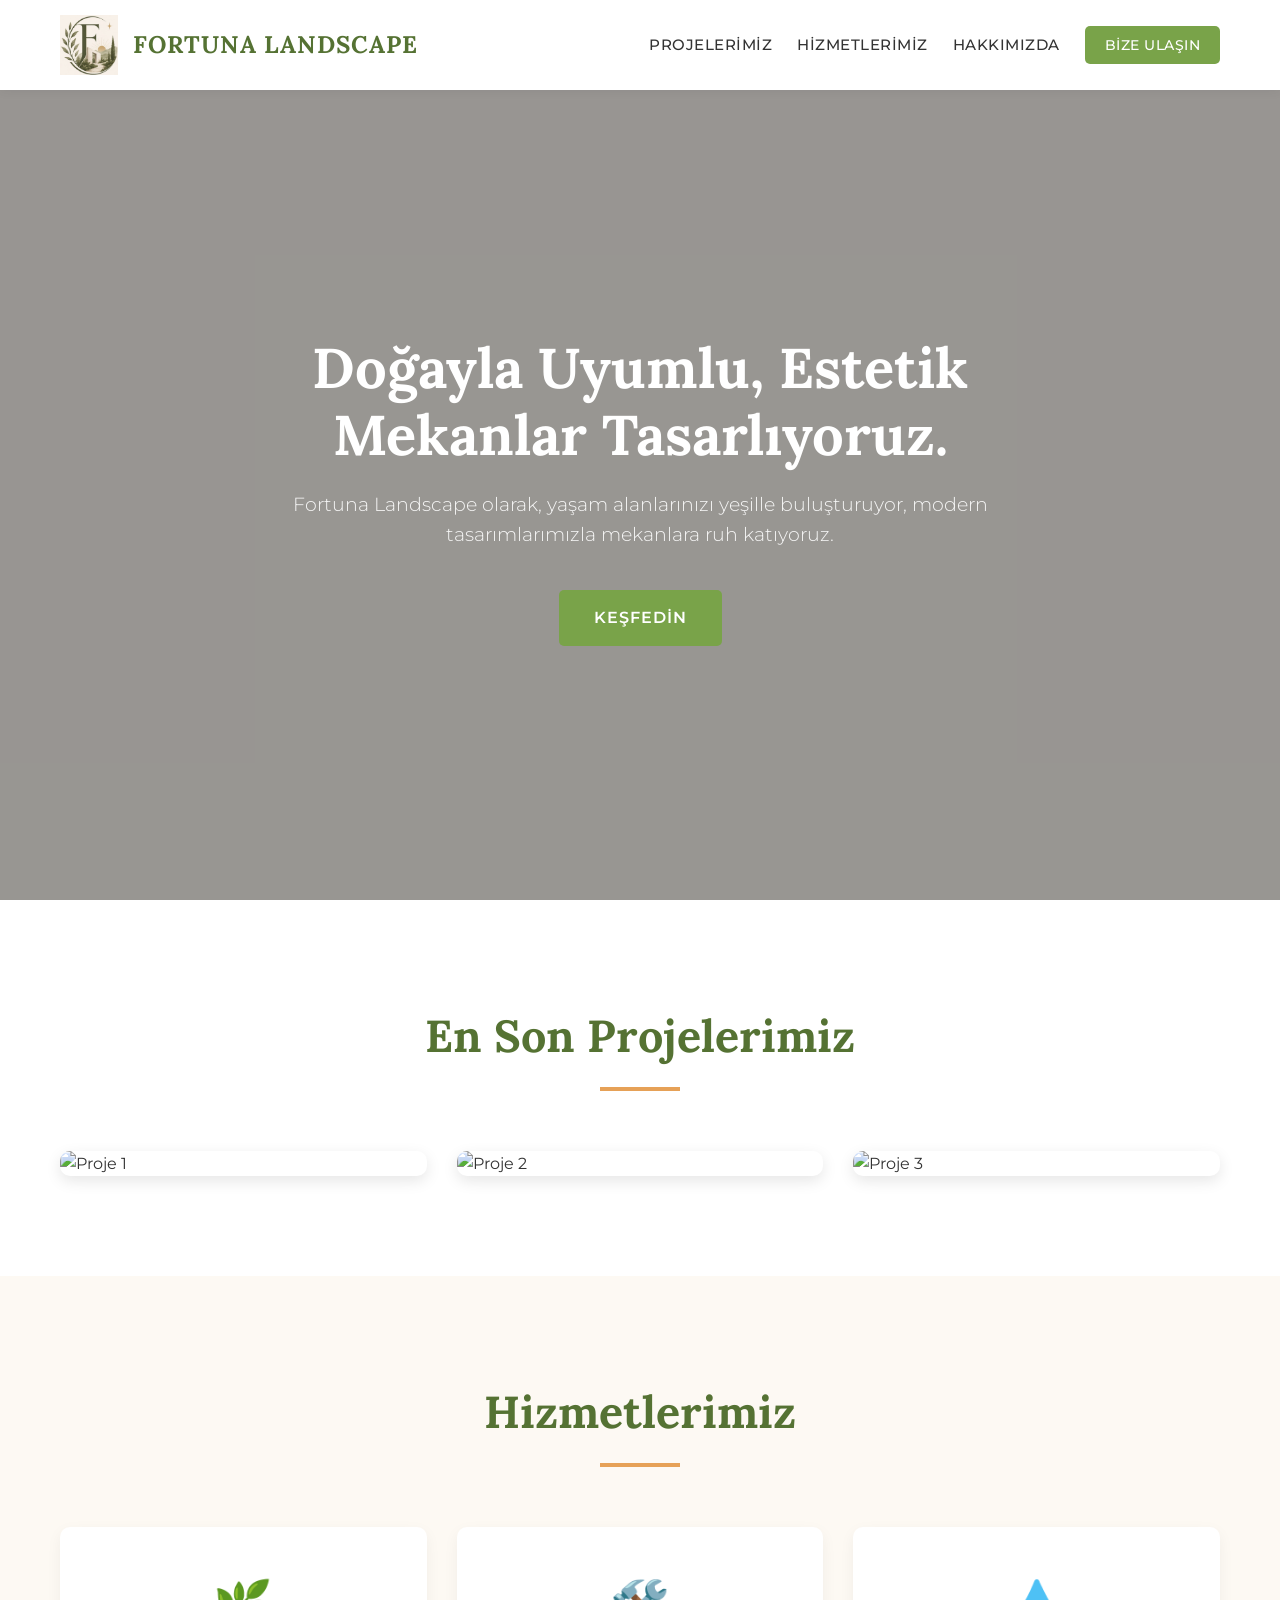
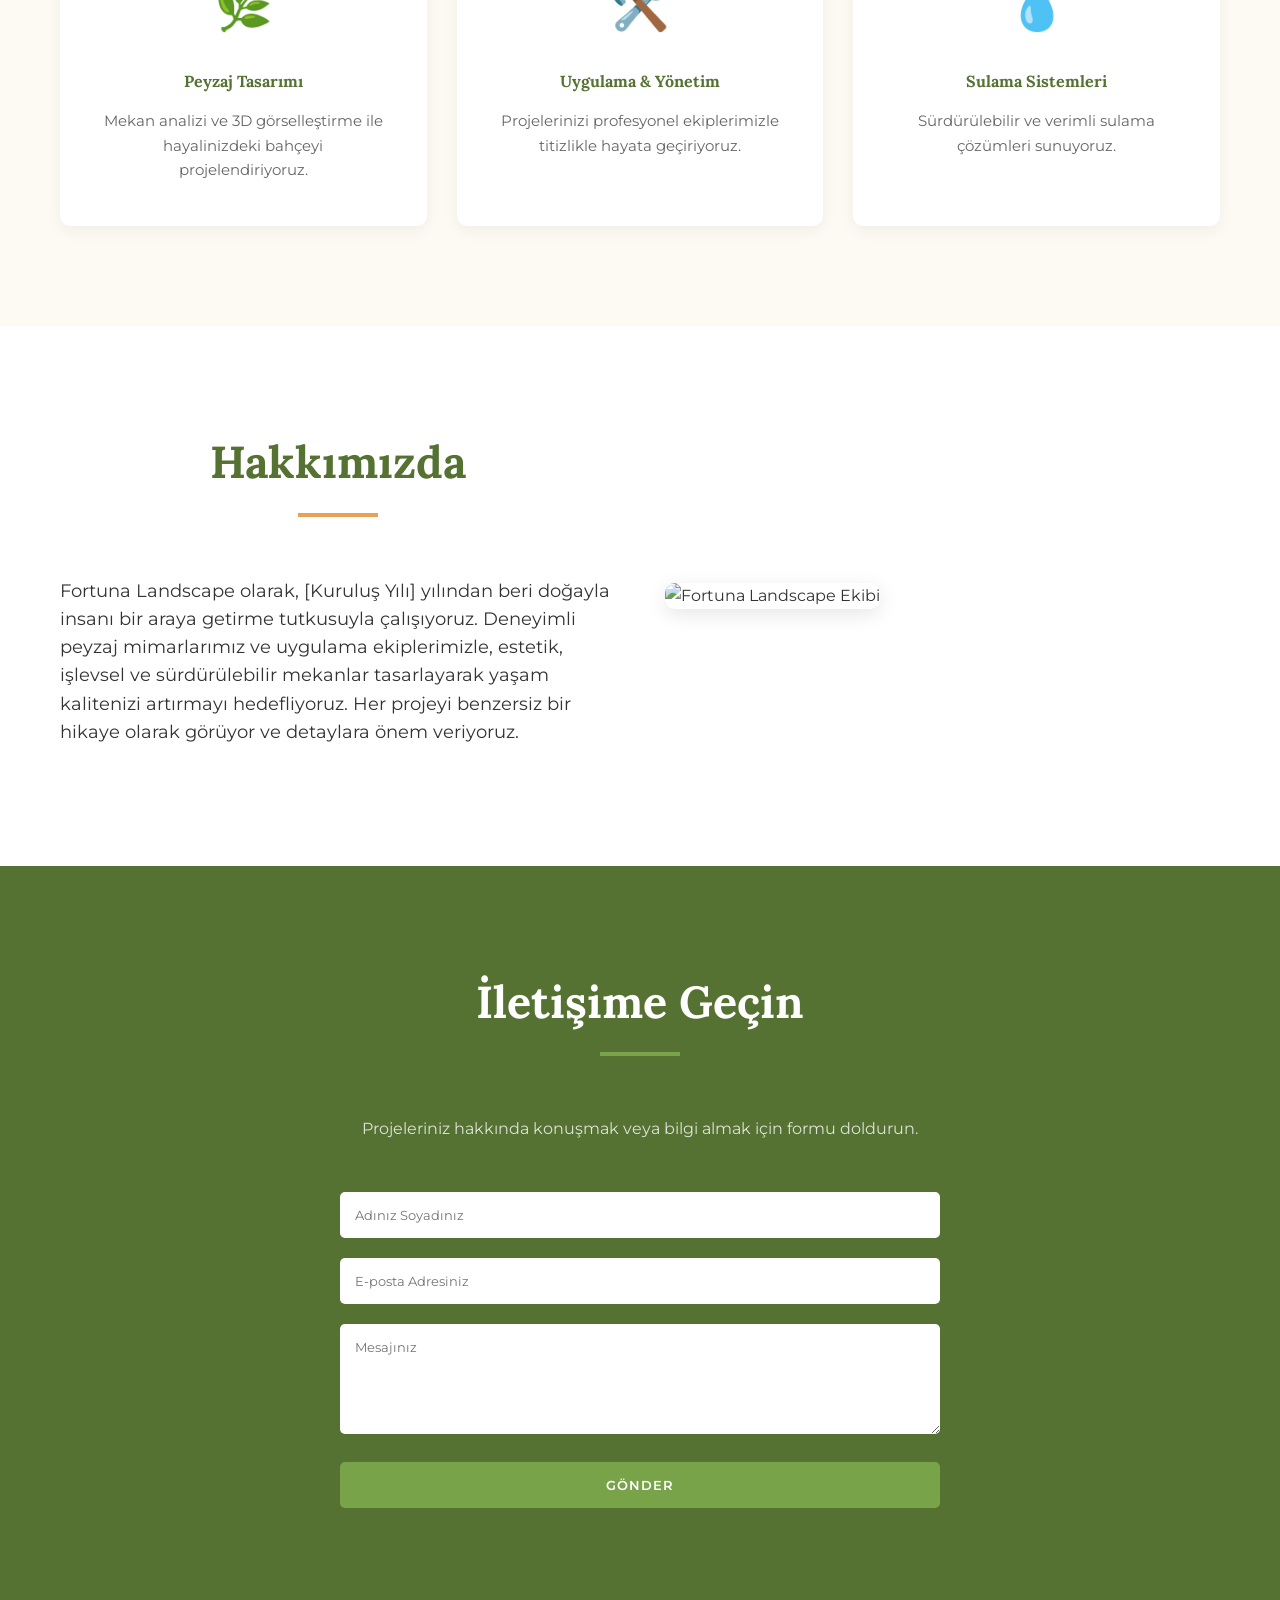
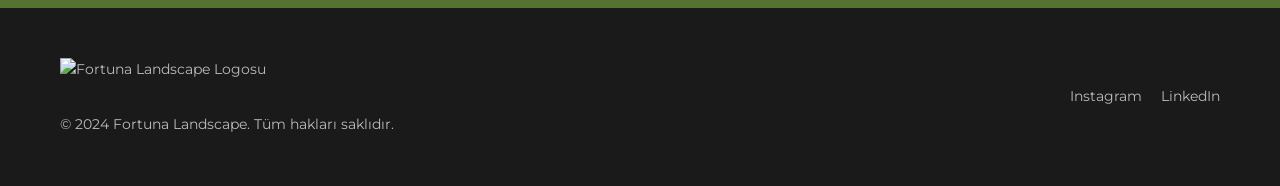
==== index.html @ e35d5a6a "first commit" ====
<!DOCTYPE html>
<html lang="tr">
<head>
    <meta charset="UTF-8">
    <meta name="viewport" content="width=device-width, initial-scale=1.0">
    <title>Fortuna Landscape | Modern Peyzaj Mimarlığı</title>
    <link rel="stylesheet" href="style.css">
    <!-- Modern tipografi için Google Fonts ekliyoruz (Montserrat ve Lora) -->
    <link rel="preconnect" href="https://fonts.googleapis.com">
    <link rel="preconnect" href="https://fonts.gstatic.com" crossorigin>
    <link href="https://fonts.googleapis.com/css2?family=Lora:ital,wght@0,400;0,700;1,400&family=Montserrat:wght@300;400;600;700&display=swap" rel="stylesheet">
</head>
<body>

    <!-- Header / Navigasyon Bölümü -->
    <header>
        <div class="container">
            <a href="#" class="logo-container">
                <img src="images/mini logo.jpeg" alt="Fortuna Landscape Logosu" class="site-logo">
                <h1 class="logo-text">Fortuna Landscape</h1>
            </a>
            <nav>
                <ul>
                    <li><a href="#projemiz">Projelerimiz</a></li>
                    <li><a href="#hizmetler">Hizmetlerimiz</a></li>
                    <li><a href="#hakimizda">Hakkımızda</a></li>
                    <li><a href="#iletisim" class="cta-button">Bize Ulaşın</a></li>
                </ul>
            </nav>
        </div>
    </header>

    <!-- Hero Bölümü (Giriş) -->
    <section class="hero">
        <div class="hero-overlay"></div>
        <div class="container hero-content">
            <h2>Doğayla Uyumlu, Estetik Mekanlar Tasarlıyoruz.</h2>
            <p>Fortuna Landscape olarak, yaşam alanlarınızı yeşille buluşturuyor, modern tasarımlarımızla mekanlara ruh katıyoruz.</p>
            <a href="#projemiz" class="btn">Keşfedin</a>
        </div>
    </section>

    <!-- Projeler Bölümü -->
    <section id="projemiz" class="projects">
        <div class="container">
            <h3 class="section-title">En Son Projelerimiz</h3>
            <div class="projects-grid">
                <!-- Proje Kartı 1 -->
                <div class="project-card">
                    <img src="https://images.unsplash.com/photo-1596464716127-f2a82984de30?q=80&w=600&auto=format&fit=crop" alt="Proje 1">
                    <div class="project-info">
                        <h4>Şehir Vahası, İstanbul</h4>
                        <p>Modern şehir yaşamına yeşil bir dokunuş.</p>
                    </div>
                </div>
                <!-- Proje Kartı 2 -->
                <div class="project-card">
                    <img src="https://images.unsplash.com/photo-1534012117180-2a818c39d892?q=80&w=600&auto=format&fit=crop" alt="Proje 2">
                    <div class="project-info">
                        <h4>Akdeniz Bahçesi, Antalya</h4>
                        <p>Doğal taş ve bitki örtüsünün uyumu.</p>
                    </div>
                </div>
                <!-- Proje Kartı 3 -->
                <div class="project-card">
                    <img src="https://images.unsplash.com/photo-1491951110014-9961633512a8?q=80&w=600&auto=format&fit=crop" alt="Proje 3">
                    <div class="project-info">
                        <h4>Korunaklı Avlu, İzmir</h4>
                        <p>Minimalist tasarım ile huzurlu bir köşe.</p>
                    </div>
                </div>
            </div>
        </div>
    </section>

    <!-- Hizmetler Bölümü -->
    <section id="hizmetler" class="services">
        <div class="container">
            <h3 class="section-title">Hizmetlerimiz</h3>
            <div class="services-wrapper">
                <div class="service-item">
                    <span class="icon">🌿</span>
                    <h4>Peyzaj Tasarımı</h4>
                    <p>Mekan analizi ve 3D görselleştirme ile hayalinizdeki bahçeyi projelendiriyoruz.</p>
                </div>
                <div class="service-item">
                    <span class="icon">🛠️</span>
                    <h4>Uygulama & Yönetim</h4>
                    <p>Projelerinizi profesyonel ekiplerimizle titizlikle hayata geçiriyoruz.</p>
                </div>
                <div class="service-item">
                    <span class="icon">💧</span>
                    <h4>Sulama Sistemleri</h4>
                    <p>Sürdürülebilir ve verimli sulama çözümleri sunuyoruz.</p>
                </div>
            </div>
        </div>
    </section>

    <!-- Hakkımızda Bölümü -->
    <section id="hakimizda" class="about">
        <div class="container">
            <div class="about-content">
                <div class="about-text">
                    <h3 class="section-title">Hakkımızda</h3>
                    <p>Fortuna Landscape olarak, [Kuruluş Yılı] yılından beri doğayla insanı bir araya getirme tutkusuyla çalışıyoruz. Deneyimli peyzaj mimarlarımız ve uygulama ekiplerimizle, estetik, işlevsel ve sürdürülebilir mekanlar tasarlayarak yaşam kalitenizi artırmayı hedefliyoruz. Her projeyi benzersiz bir hikaye olarak görüyor ve detaylara önem veriyoruz.</p>
                </div>
                <div class="about-image">
                    <img src="https://images.unsplash.com/photo-1596706173167-735955635399?q=80&w=600&auto=format&fit=crop" alt="Fortuna Landscape Ekibi">
                </div>
            </div>
        </div>
    </section>

    <!-- İletişim Bölümü -->
    <section id="iletisim" class="contact">
        <div class="container">
            <h3 class="section-title">İletişime Geçin</h3>
            <p>Projeleriniz hakkında konuşmak veya bilgi almak için formu doldurun.</p>
            <form id="contact-form">
                <input type="text" name="ad" placeholder="Adınız Soyadınız" required>
                <input type="email" name="email" placeholder="E-posta Adresiniz" required>
                <textarea name="mesaj" placeholder="Mesajınız" rows="5" required></textarea>
                <button type="submit" class="btn">Gönder</button>
            </form>
        </div>
    </section>

    <!-- Footer -->
    <footer>
        <div class="container">
            <div class="footer-info">
                <img src="logo.jpeg" alt="Fortuna Landscape Logosu" class="site-logo small">
                <p>&copy; 2024 Fortuna Landscape. Tüm hakları saklıdır.</p>
            </div>
            <div class="footer-social">
                <a href="#">Instagram</a>
                <a href="#">LinkedIn</a>
            </div>
        </div>
    </footer>

    <script src="app.js"></script>
</body>
</html>
---- style.css ----
/* --- Global Stiller --- */
:root {
    --primary-color: #79A349; /* Fıstık Yeşili - Temel Renk */
    --secondary-color: #557233; /* Daha Koyu Yeşil - Vurgu */
    --accent-color: #E6A157; /* Logodaki Altın/Güneş Rengi - Detaylar */
    --light-color: #FDF9F3; /* Çok Açık Arka Plan Rengi */
    --dark-color: #333333; /* Koyu Metin Rengi */
    --text-color-muted: #666666;
    --white: #ffffff;
    --transition: all 0.3s ease;
    --font-heading: 'Lora', serif; /* Başlıklar için Serif */
    --font-body: 'Montserrat', sans-serif; /* Gövde Metni için Sans-Serif */
}

* {
    margin: 0;
    padding: 0;
    box-sizing: border-box;
}

html {
    scroll-behavior: smooth; /* Yumuşak kaydırma */
    font-size: 16px;
}

body {
    font-family: var(--font-body);
    color: var(--dark-color);
    background-color: var(--light-color);
    line-height: 1.6;
    overflow-x: hidden;
}

.container {
    max-width: 1200px;
    margin: 0 auto;
    padding: 0 20px;
}

a {
    text-decoration: none;
    color: inherit;
    transition: var(--transition);
}

ul {
    list-style: none;
}

img {
    max-width: 100%;
    height: auto;
}

h1, h2, h3, h4 {
    font-family: var(--font-heading);
    font-weight: 700;
}

/* --- Header Stilleri --- */
header {
    background-color: var(--white);
    padding: 15px 0;
    position: fixed;
    top: 0;
    width: 100%;
    z-index: 1000;
    box-shadow: 0 2px 10px rgba(0,0,0,0.05);
}

header .container {
    display: flex;
    justify-content: space-between;
    align-items: center;
}

.logo-container {
    display: flex;
    align-items: center;
    gap: 15px;
}

.site-logo {
    height: 60px; /* Logonun boyutu */
}

.site-logo.small {
    height: 40px;
}

.logo-text {
    font-family: var(--font-heading);
    font-size: 1.5rem;
    font-weight: 700;
    color: var(--secondary-color);
    margin-bottom: 0;
    text-transform: uppercase;
    letter-spacing: 1px;
}

nav ul {
    display: flex;
    gap: 25px;
    align-items: center;
}

nav a {
    font-size: 0.95rem;
    font-weight: 500;
    color: var(--dark-color);
    text-transform: uppercase;
    letter-spacing: 0.5px;
}

nav a:hover:not(.cta-button) {
    color: var(--primary-color);
}

.cta-button {
    background-color: var(--primary-color);
    color: var(--white);
    padding: 10px 20px;
    border-radius: 5px;
    font-size: 0.9rem;
}

.cta-button:hover {
    background-color: var(--secondary-color);
    transform: translateY(-2px);
}

/* --- Hero Stilleri --- */
.hero {
    height: 100vh;
    background-image: url('https://images.unsplash.com/photo-1557429287-b2e26467fc2b?q=80&w=2000&auto=format&fit=crop'); /* Örnek peyzaj görseli */
    background-size: cover;
    background-position: center;
    display: flex;
    align-items: center;
    position: relative;
    color: var(--white);
    padding-top: 80px; /* Header yüksekliği */
}

.hero-overlay {
    position: absolute;
    top: 0;
    left: 0;
    width: 100%;
    height: 100%;
    background-color: rgba(0, 0, 0, 0.4); /* Görseli karartmak için */
    z-index: 1;
}

.hero-content {
    position: relative;
    z-index: 2;
    text-align: center;
    max-width: 800px;
}

.hero h2 {
    font-size: 3.5rem;
    margin-bottom: 20px;
    line-height: 1.2;
}

.hero p {
    font-size: 1.2rem;
    margin-bottom: 40px;
    font-weight: 300;
    color: rgba(255, 255, 255, 0.9);
}

.btn {
    display: inline-block;
    padding: 15px 35px;
    background-color: var(--primary-color);
    color: var(--white);
    font-family: var(--font-body);
    text-transform: uppercase;
    font-weight: 600;
    letter-spacing: 1px;
    border-radius: 5px;
    border: none;
    cursor: pointer;
}

.btn:hover {
    background-color: var(--secondary-color);
    transform: translateY(-3px);
}

/* --- Bölüm Başlıkları --- */
.section-title {
    font-size: 2.8rem;
    text-align: center;
    color: var(--secondary-color);
    margin-bottom: 60px;
    position: relative;
}

.section-title::after {
    content: '';
    display: block;
    width: 80px;
    height: 4px;
    background-color: var(--accent-color); /* Logodaki altın renk */
    margin: 15px auto 0;
}

/* --- Projeler Bölümü Stilleri --- */
.projects {
    padding: 100px 0;
    background-color: var(--white);
}

.projects-grid {
    display: grid;
    grid-template-columns: repeat(auto-fit, minmax(300px, 1fr));
    gap: 30px;
}

.project-card {
    position: relative;
    overflow: hidden;
    border-radius: 10px;
    box-shadow: 0 5px 15px rgba(0,0,0,0.1);
}

.project-card img {
    width: 100%;
    height: 400px;
    object-fit: cover;
    transition: var(--transition);
}

.project-info {
    position: absolute;
    bottom: 0;
    left: 0;
    width: 100%;
    padding: 30px;
    background: linear-gradient(to top, rgba(0,0,0,0.8), transparent);
    color: var(--white);
    transform: translateY(20px);
    opacity: 0;
    transition: var(--transition);
}

.project-card:hover img {
    transform: scale(1.05);
}

.project-card:hover .project-info {
    transform: translateY(0);
    opacity: 1;
}

.project-info h4 {
    font-family: var(--font-heading);
    font-size: 1.5rem;
    margin-bottom: 5px;
}

.project-info p {
    font-size: 0.9rem;
    font-weight: 300;
}

/* --- Hizmetler Bölümü Stilleri --- */
.services {
    padding: 100px 0;
    background-color: var(--light-color);
}

.services-wrapper {
    display: flex;
    justify-content: space-around;
    gap: 30px;
    text-align: center;
}

.service-item {
    background-color: var(--white);
    padding: 40px;
    border-radius: 10px;
    flex: 1;
    box-shadow: 0 5px 15px rgba(0,0,0,0.05);
    border-bottom: 4px solid transparent;
}

.service-item:hover {
    border-bottom: 4px solid var(--primary-color);
    transform: translateY(-5px);
}

.service-item .icon {
    font-size: 3rem;
    display: block;
    margin-bottom: 25px;
    color: var(--accent-color);
}

.service-item h4 {
    margin-bottom: 15px;
    color: var(--secondary-color);
}

.service-item p {
    color: var(--text-color-muted);
    font-size: 0.95rem;
}

/* --- Hakkımızda Bölümü Stilleri --- */
.about {
    padding: 100px 0;
    background-color: var(--white);
}

.about-content {
    display: flex;
    align-items: center;
    gap: 50px;
}

.about-text {
    flex: 1;
}

.about-text p {
    margin-bottom: 20px;
    font-size: 1.1rem;
    color: var(--dark-color);
}

.about-image {
    flex: 1;
}

.about-image img {
    border-radius: 10px;
    box-shadow: 0 5px 20px rgba(0,0,0,0.1);
}

/* --- İletişim Bölümü Stilleri --- */
.contact {
    padding: 100px 0;
    background-color: var(--secondary-color);
    color: var(--white);
    text-align: center;
}

.contact .section-title {
    color: var(--white);
}

.contact .section-title::after {
    background-color: var(--primary-color);
}

.contact p {
    margin-bottom: 50px;
    color: rgba(255, 255, 255, 0.8);
}

#contact-form {
    max-width: 600px;
    margin: 0 auto;
    text-align: left;
}

#contact-form input, #contact-form textarea {
    width: 100%;
    padding: 15px;
    margin-bottom: 20px;
    border-radius: 5px;
    border: none;
    font-family: var(--font-body);
}

#contact-form textarea {
    resize: vertical;
}

#contact-form button {
    display: block;
    width: 100%;
}

/* --- Footer Stilleri --- */
footer {
    background-color: #1a1a1a;
    color: rgba(255, 255, 255, 0.7);
    padding: 50px 0;
    font-size: 0.9rem;
}

footer .container {
    display: flex;
    justify-content: space-between;
    align-items: center;
}

.footer-info {
    display: flex;
    flex-direction: column;
    gap: 15px;
}

.footer-social a {
    margin-left: 15px;
    color: rgba(255, 255, 255, 0.7);
}

.footer-social a:hover {
    color: var(--primary-color);
}

/* --- Mobil Uyumluluk (Responsive) --- */
@media (max-width: 992px) {
    .hero h2 { font-size: 2.8rem; }
    .about-content { flex-direction: column; }
}

@media (max-width: 768px) {
    header .container { flex-direction: column; gap: 10px; }
    nav ul { flex-direction: column; gap: 10px; text-align: center; width: 100%; }
    .hero { text-align: center; padding-top: 120px; }
    .hero h2 { font-size: 2.2rem; }
    .section-title { font-size: 2.2rem; }
    .services-wrapper { flex-direction: column; gap: 20px; }
}
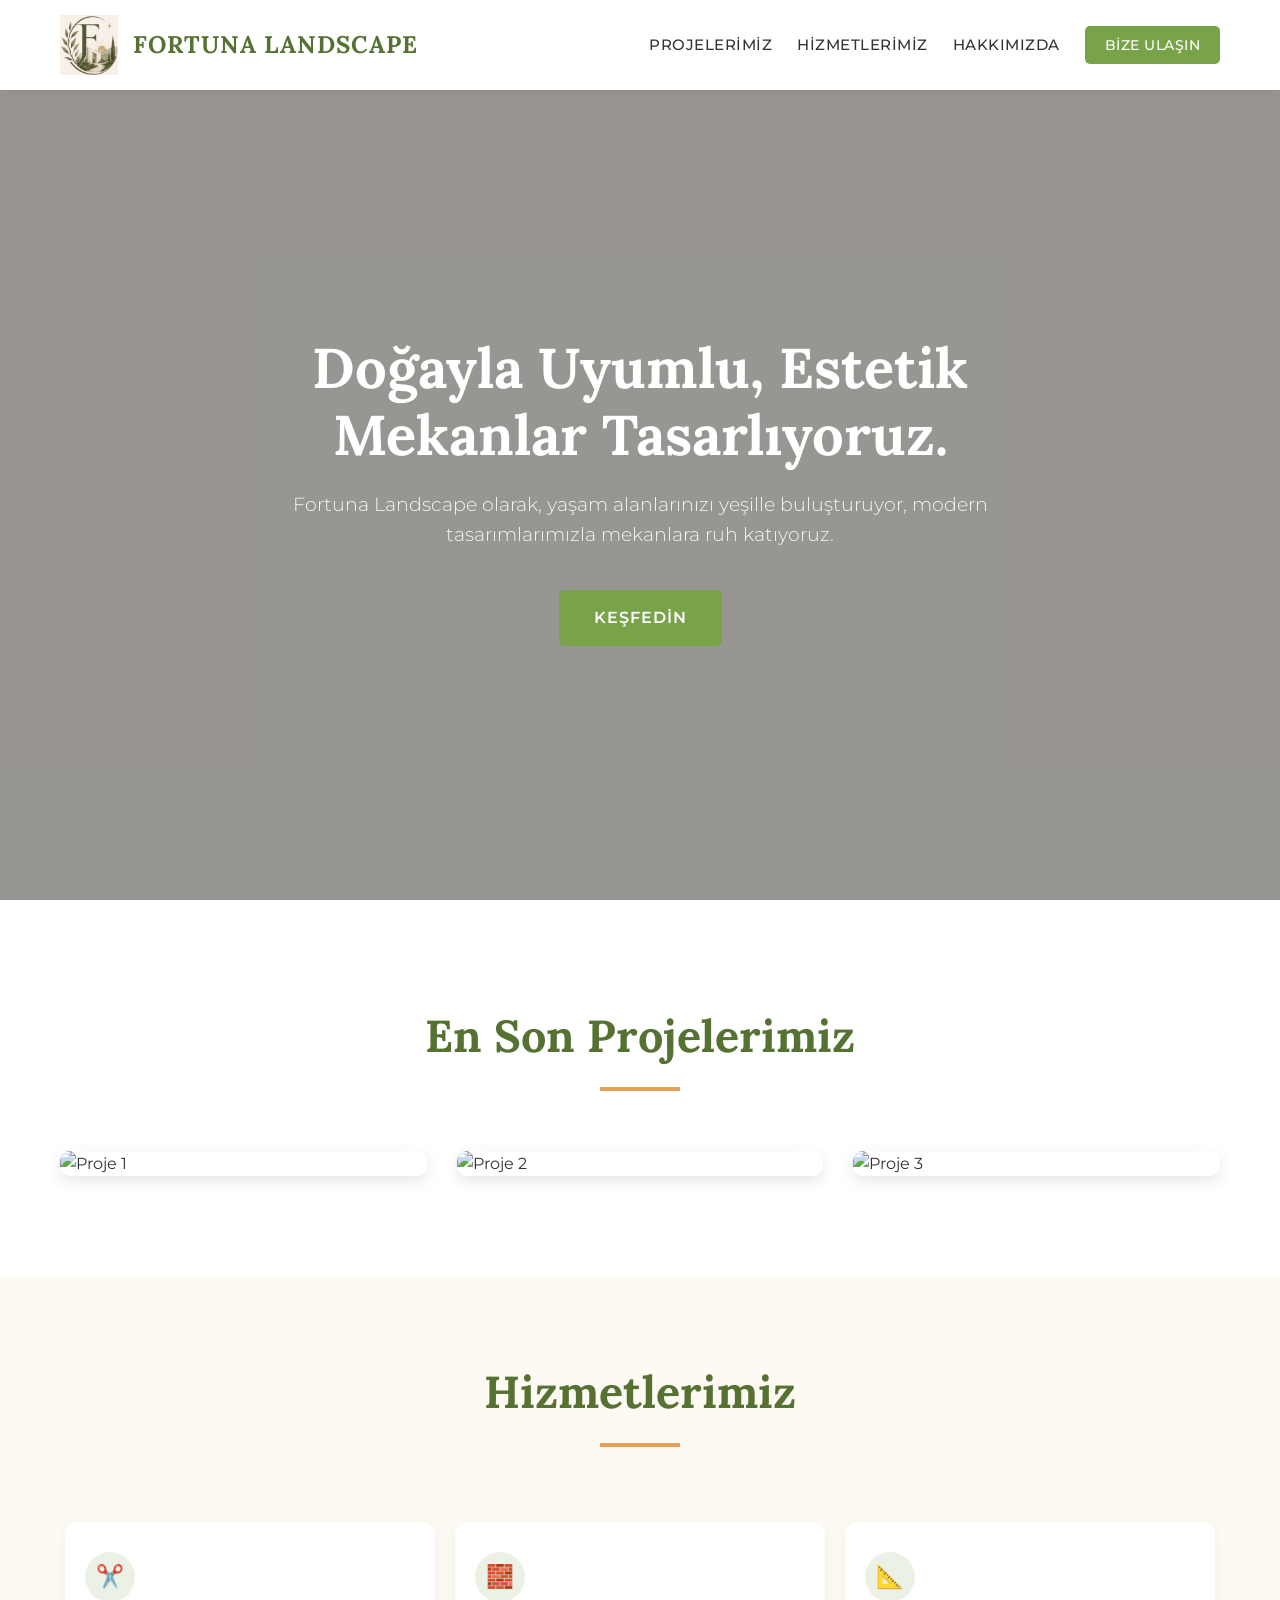
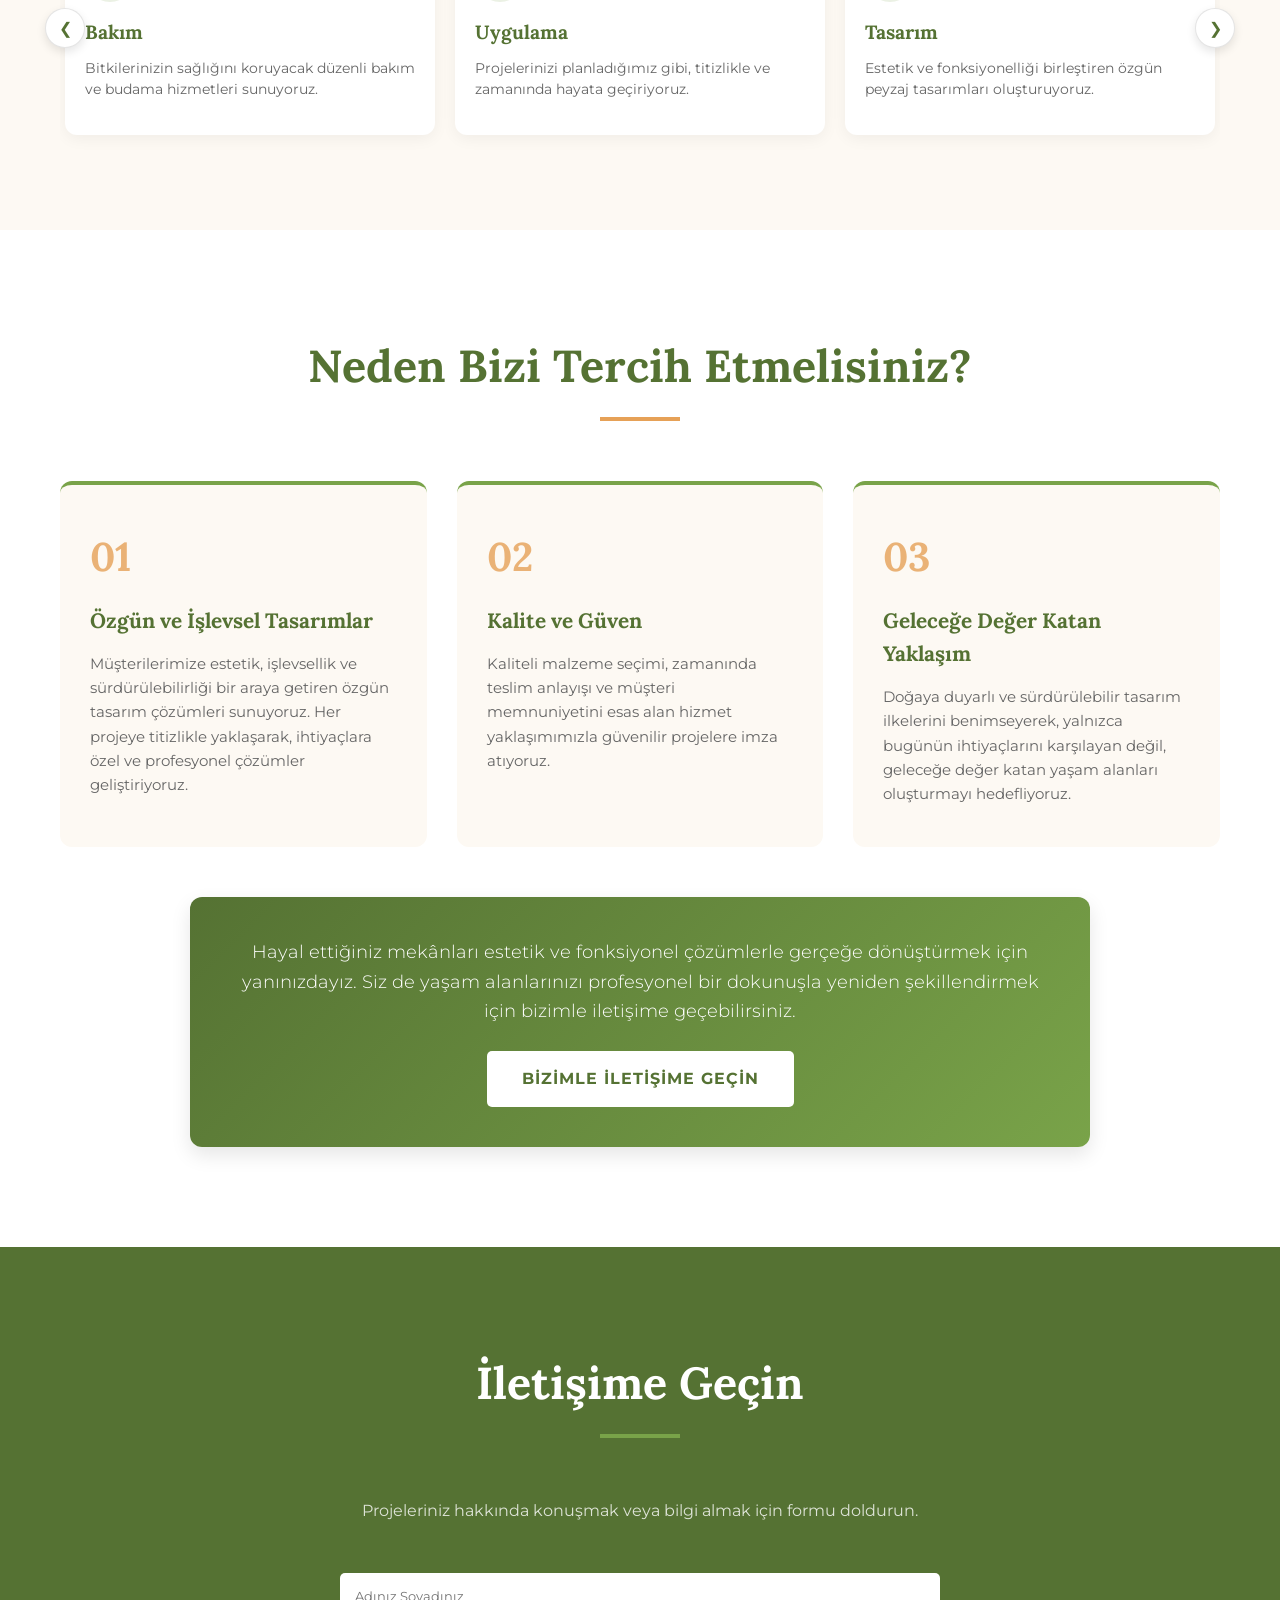
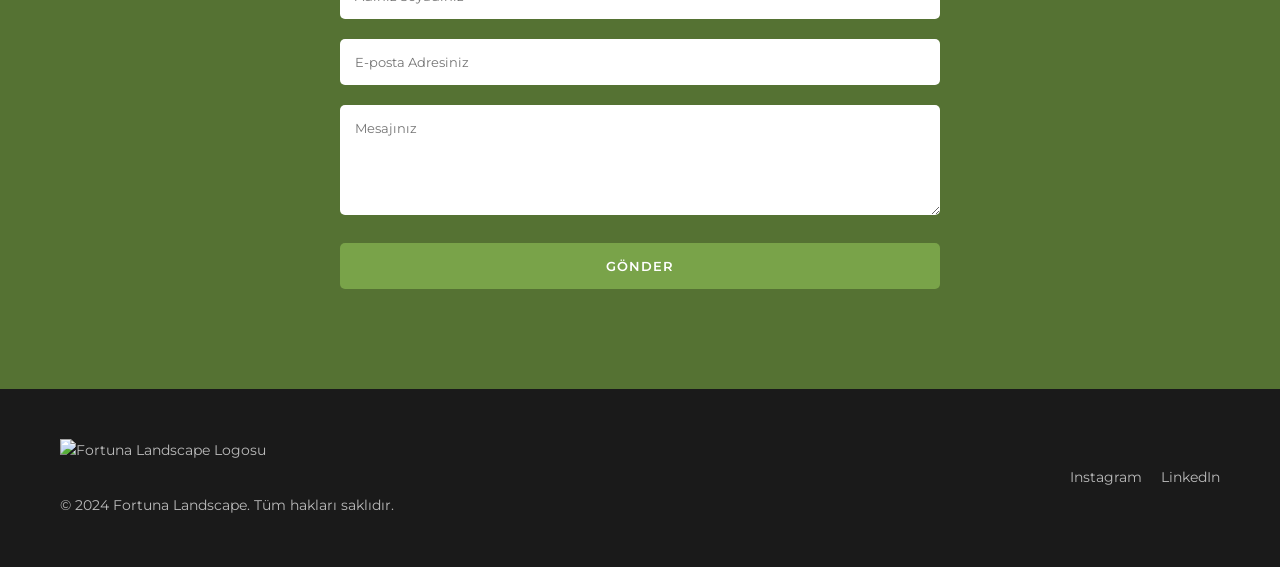
==== commit 04c38720: "321" ====
--- a/index.html
+++ b/index.html
@@ -12,6 +12,7 @@
 </head>
 <body>
 
+    
     <!-- Header / Navigasyon Bölümü -->
     <header>
         <div class="container">
@@ -77,41 +78,93 @@
     <section id="hizmetler" class="services">
         <div class="container">
             <h3 class="section-title">Hizmetlerimiz</h3>
-            <div class="services-wrapper">
-                <div class="service-item">
-                    <span class="icon">🌿</span>
-                    <h4>Peyzaj Tasarımı</h4>
-                    <p>Mekan analizi ve 3D görselleştirme ile hayalinizdeki bahçeyi projelendiriyoruz.</p>
+            
+            <div class="slider-container">
+                <button class="slider-btn prev-btn" id="prevBtn">&#10094;</button>
+
+                <div class="services-track" id="servicesTrack">
+                    <!-- 1. Bakım -->
+                    <div class="service-card">
+                        <div class="icon-box">✂️</div>
+                        <h4>Bakım</h4>
+                        <p>Bitkilerinizin sağlığını koruyacak düzenli bakım ve budama hizmetleri sunuyoruz.</p>
+                    </div>
+
+                    <!-- 2. Uygulama -->
+                    <div class="service-card">
+                        <div class="icon-box">🧱</div>
+                        <h4>Uygulama</h4>
+                        <p>Projelerinizi planladığımız gibi, titizlikle ve zamanında hayata geçiriyoruz.</p>
+                    </div>
+
+                    <!-- 3. Tasarım -->
+                    <div class="service-card">
+                        <div class="icon-box">📐</div>
+                        <h4>Tasarım</h4>
+                        <p>Estetik ve fonksiyonelliği birleştiren özgün peyzaj tasarımları oluşturuyoruz.</p>
+                    </div>
+
+                    <!-- 4. Sulama Sistemleri -->
+                    <div class="service-card">
+                        <div class="icon-box">🌊</div>
+                        <h4>Sulama Sistemleri</h4>
+                        <p>Verimli, otomatik ve çevre dostu sulama çözümleri sağlıyoruz.</p>
+                    </div>
+
+                    <!-- 5. Aydınlatma Çözümleri -->
+                    <div class="service-card">
+                        <div class="icon-box">💡</div>
+                        <h4>Aydınlatma Çözümleri</h4>
+                        <p>Dış mekanlarınızı güzelleştiren ve güvenliği artıran aydınlatma tasarımları yapıyoruz.</p>
+                    </div>
+
+                    <!-- 6. Sürdürülebilir Peyzaj -->
+                    <div class="service-card">
+                        <div class="icon-box">🍃</div>
+                        <h4>Sürdürülebilir Peyzaj</h4>
+                        <p>Doğayla uyumlu, uzun ömürlü ve çevre dostu peyzaj çözümleri sunuyoruz.</p>
+                    </div>
                 </div>
-                <div class="service-item">
-                    <span class="icon">🛠️</span>
-                    <h4>Uygulama & Yönetim</h4>
-                    <p>Projelerinizi profesyonel ekiplerimizle titizlikle hayata geçiriyoruz.</p>
-                </div>
-                <div class="service-item">
-                    <span class="icon">💧</span>
-                    <h4>Sulama Sistemleri</h4>
-                    <p>Sürdürülebilir ve verimli sulama çözümleri sunuyoruz.</p>
-                </div>
+
+                <button class="slider-btn next-btn" id="nextBtn">&#10095;</button>
             </div>
         </div>
     </section>
+ <!-- Neden Bizi Tercih Etmelisiniz? Bölümü -->
+    <section id="neden-biz" class="why-us">
+        <div class="container">
+            <h3 class="section-title">Neden Bizi Tercih Etmelisiniz?</h3>
+            
+            <div class="why-us-grid">
+                <!-- 1. Vurgu: Özgün Tasarım & Profesyonellik -->
+                <div class="why-us-card">
+                    <div class="why-us-number">01</div>
+                    <h4>Özgün ve İşlevsel Tasarımlar</h4>
+                    <p>Müşterilerimize estetik, işlevsellik ve sürdürülebilirliği bir araya getiren özgün tasarım çözümleri sunuyoruz. Her projeye titizlikle yaklaşarak, ihtiyaçlara özel ve profesyonel çözümler geliştiriyoruz.</p>
+                </div>
 
-    <!-- Hakkımızda Bölümü -->
-    <section id="hakimizda" class="about">
-        <div class="container">
-            <div class="about-content">
-                <div class="about-text">
-                    <h3 class="section-title">Hakkımızda</h3>
-                    <p>Fortuna Landscape olarak, [Kuruluş Yılı] yılından beri doğayla insanı bir araya getirme tutkusuyla çalışıyoruz. Deneyimli peyzaj mimarlarımız ve uygulama ekiplerimizle, estetik, işlevsel ve sürdürülebilir mekanlar tasarlayarak yaşam kalitenizi artırmayı hedefliyoruz. Her projeyi benzersiz bir hikaye olarak görüyor ve detaylara önem veriyoruz.</p>
+                <!-- 2. Vurgu: Kalite & Zamanında Teslim -->
+                <div class="why-us-card">
+                    <div class="why-us-number">02</div>
+                    <h4>Kalite ve Güven</h4>
+                    <p>Kaliteli malzeme seçimi, zamanında teslim anlayışı ve müşteri memnuniyetini esas alan hizmet yaklaşımımızla güvenilir projelere imza atıyoruz.</p>
                 </div>
-                <div class="about-image">
-                    <img src="https://images.unsplash.com/photo-1596706173167-735955635399?q=80&w=600&auto=format&fit=crop" alt="Fortuna Landscape Ekibi">
+
+                <!-- 3. Vurgu: Sürdürülebilirlik & Gelecek -->
+                <div class="why-us-card">
+                    <div class="why-us-number">03</div>
+                    <h4>Geleceğe Değer Katan Yaklaşım</h4>
+                    <p>Doğaya duyarlı ve sürdürülebilir tasarım ilkelerini benimseyerek, yalnızca bugünün ihtiyaçlarını karşılayan değil, geleceğe değer katan yaşam alanları oluşturmayı hedefliyoruz.</p>
                 </div>
+            </div>
+
+            <!-- Çağrı Metni (CTA) -->
+            <div class="why-us-cta">
+                <p>Hayal ettiğiniz mekânları estetik ve fonksiyonel çözümlerle gerçeğe dönüştürmek için yanınızdayız. Siz de yaşam alanlarınızı profesyonel bir dokunuşla yeniden şekillendirmek için bizimle iletişime geçebilirsiniz.</p>
+                <a href="#iletisim" class="btn">Bizimle İletişime Geçin</a>
             </div>
         </div>
     </section>
-
     <!-- İletişim Bölümü -->
     <section id="iletisim" class="contact">
         <div class="container">
--- a/style.css
+++ b/style.css
@@ -268,48 +268,107 @@
     font-weight: 300;
 }
 
-/* --- Hizmetler Bölümü Stilleri --- */
+/* --- Yana Kayan Hizmetler Bölümü Stilleri --- */
 .services {
-    padding: 100px 0;
+    padding: 80px 0;
     background-color: var(--light-color);
 }
 
-.services-wrapper {
-    display: flex;
-    justify-content: space-around;
-    gap: 30px;
-    text-align: center;
-}
-
-.service-item {
-    background-color: var(--white);
-    padding: 40px;
-    border-radius: 10px;
-    flex: 1;
-    box-shadow: 0 5px 15px rgba(0,0,0,0.05);
+.slider-container {
+    position: relative;
+    display: flex;
+    align-items: center;
+    width: 100%;
+}
+
+.services-track {
+    display: flex;
+    gap: 20px;
+    overflow-x: auto;
+    scroll-behavior: smooth;
+    padding: 15px 5px;
+    scrollbar-width: none; /* Firefox kaydırma çubuğunu gizler */
+    width: 100%;
+}
+
+/* Chrome, Safari ve Opera için kaydırma çubuğunu gizle */
+.services-track::-webkit-scrollbar {
+    display: none;
+}
+
+/* KART BOYUTLANDIRMALARI */
+.service-card {
+    /* Masaüstü: Tam 3 kart sığacak şekilde genişlik (gap düşülerek) */
+    flex: 0 0 calc((100% - 40px) / 3); 
+    max-width: calc((100% - 40px) / 3);
+    background-color: var(--white);
+    padding: 30px 20px;
+    border-radius: 12px;
+    box-shadow: 0 4px 15px rgba(0, 0, 0, 0.05);
     border-bottom: 4px solid transparent;
-}
-
-.service-item:hover {
+    transition: var(--transition);
+    box-sizing: border-box;
+    display: flex;
+    flex-direction: column;
+    align-items: flex-start;
+}
+
+.service-card:hover {
     border-bottom: 4px solid var(--primary-color);
     transform: translateY(-5px);
 }
 
-.service-item .icon {
-    font-size: 3rem;
-    display: block;
-    margin-bottom: 25px;
-    color: var(--accent-color);
-}
-
-.service-item h4 {
+.icon-box {
+    width: 50px;
+    height: 50px;
+    background-color: rgba(121, 163, 73, 0.15); /* Fıstık yeşilinin hafif şeffaf tonu */
+    border-radius: 50%;
+    display: flex;
+    align-items: center;
+    justify-content: center;
+    font-size: 1.4rem;
     margin-bottom: 15px;
+}
+
+.service-card h4 {
+    font-size: 1.2rem;
+    margin-bottom: 10px;
     color: var(--secondary-color);
 }
 
-.service-item p {
+.service-card p {
     color: var(--text-color-muted);
-    font-size: 0.95rem;
+    font-size: 0.9rem;
+    line-height: 1.5;
+}
+
+/* Ok Butonları */
+.slider-btn {
+    background-color: var(--white);
+    color: var(--secondary-color);
+    border: 1px solid rgba(0, 0, 0, 0.1);
+    width: 40px;
+    height: 40px;
+    border-radius: 50%;
+    cursor: pointer;
+    font-size: 1rem;
+    position: absolute;
+    z-index: 10;
+    box-shadow: 0 4px 10px rgba(0, 0, 0, 0.1);
+    transition: var(--transition);
+}
+
+.slider-btn:hover {
+    background-color: var(--primary-color);
+    color: var(--white);
+}
+
+.prev-btn {
+    left: -15px;
+}
+
+.next-btn {
+    right: -15px;
 }
 
 /* --- Hakkımızda Bölümü Stilleri --- */
@@ -417,10 +476,14 @@
     color: var(--primary-color);
 }
 
-/* --- Mobil Uyumluluk (Responsive) --- */
+/* --- Mobil ve Medya Uyumluluğu (Responsive) --- */
 @media (max-width: 992px) {
     .hero h2 { font-size: 2.8rem; }
     .about-content { flex-direction: column; }
+    .service-card {
+        flex: 0 0 calc((100% - 20px) / 2); /* Tablette 2 kart göster */
+        max-width: calc((100% - 20px) / 2);
+    }
 }
 
 @media (max-width: 768px) {
@@ -429,5 +492,107 @@
     .hero { text-align: center; padding-top: 120px; }
     .hero h2 { font-size: 2.2rem; }
     .section-title { font-size: 2.2rem; }
-    .services-wrapper { flex-direction: column; gap: 20px; }
+}
+
+@media (max-width: 600px) {
+    .service-card {
+        flex: 0 0 100%; /* Mobilde tam ekrana 1 kart oturur, taşma yapmaz */
+        max-width: 100%;
+    }
+    .prev-btn { left: -5px; }
+    .next-btn { right: -5px; }
+}
+/* --- Neden Bizi Tercih Etmelisiniz? Stilleri --- */
+.why-us {
+    padding: 100px 0;
+    background-color: var(--white);
+}
+
+.why-us-grid {
+    display: grid;
+    grid-template-columns: repeat(3, 1fr);
+    gap: 30px;
+    margin-bottom: 50px;
+}
+
+.why-us-card {
+    background-color: var(--light-color);
+    padding: 40px 30px;
+    border-radius: 12px;
+    position: relative;
+    transition: var(--transition);
+    border-top: 4px solid var(--primary-color);
+}
+
+.why-us-card:hover {
+    transform: translateY(-8px);
+    box-shadow: 0 10px 25px rgba(0, 0, 0, 0.08);
+}
+
+.why-us-number {
+    font-family: var(--font-heading);
+    font-size: 2.5rem;
+    font-weight: 700;
+    color: var(--accent-color);
+    margin-bottom: 15px;
+    opacity: 0.8;
+}
+
+.why-us-card h4 {
+    font-size: 1.3rem;
+    color: var(--secondary-color);
+    margin-bottom: 15px;
+}
+
+.why-us-card p {
+    color: var(--text-color-muted);
+    font-size: 0.95rem;
+    line-height: 1.6;
+}
+
+/* Alt Çağrı Metni Kutusu */
+.why-us-cta {
+    background: linear-gradient(135deg, var(--secondary-color), var(--primary-color));
+    color: var(--white);
+    padding: 40px;
+    border-radius: 12px;
+    text-align: center;
+    max-width: 900px;
+    margin: 0 auto;
+    box-shadow: 0 8px 20px rgba(0, 0, 0, 0.1);
+}
+
+.why-us-cta p {
+    font-size: 1.1rem;
+    line-height: 1.7;
+    margin-bottom: 25px;
+    font-weight: 300;
+}
+
+.why-us-cta .btn {
+    background-color: var(--white);
+    color: var(--secondary-color);
+    font-weight: 700;
+}
+
+.why-us-cta .btn:hover {
+    background-color: var(--accent-color);
+    color: var(--white);
+}
+
+/* Responsive Düzenlemeler */
+@media (max-width: 992px) {
+    .why-us-grid {
+        grid-template-columns: repeat(1, 1fr); /* Tablet ve mobilde alt alta dizilir */
+        gap: 25px;
+    }
+}
+
+@media (max-width: 600px) {
+    .why-us-cta {
+        padding: 25px 20px;
+    }
+    .why-us-cta p {
+        font-size: 1rem;
+    }
 }
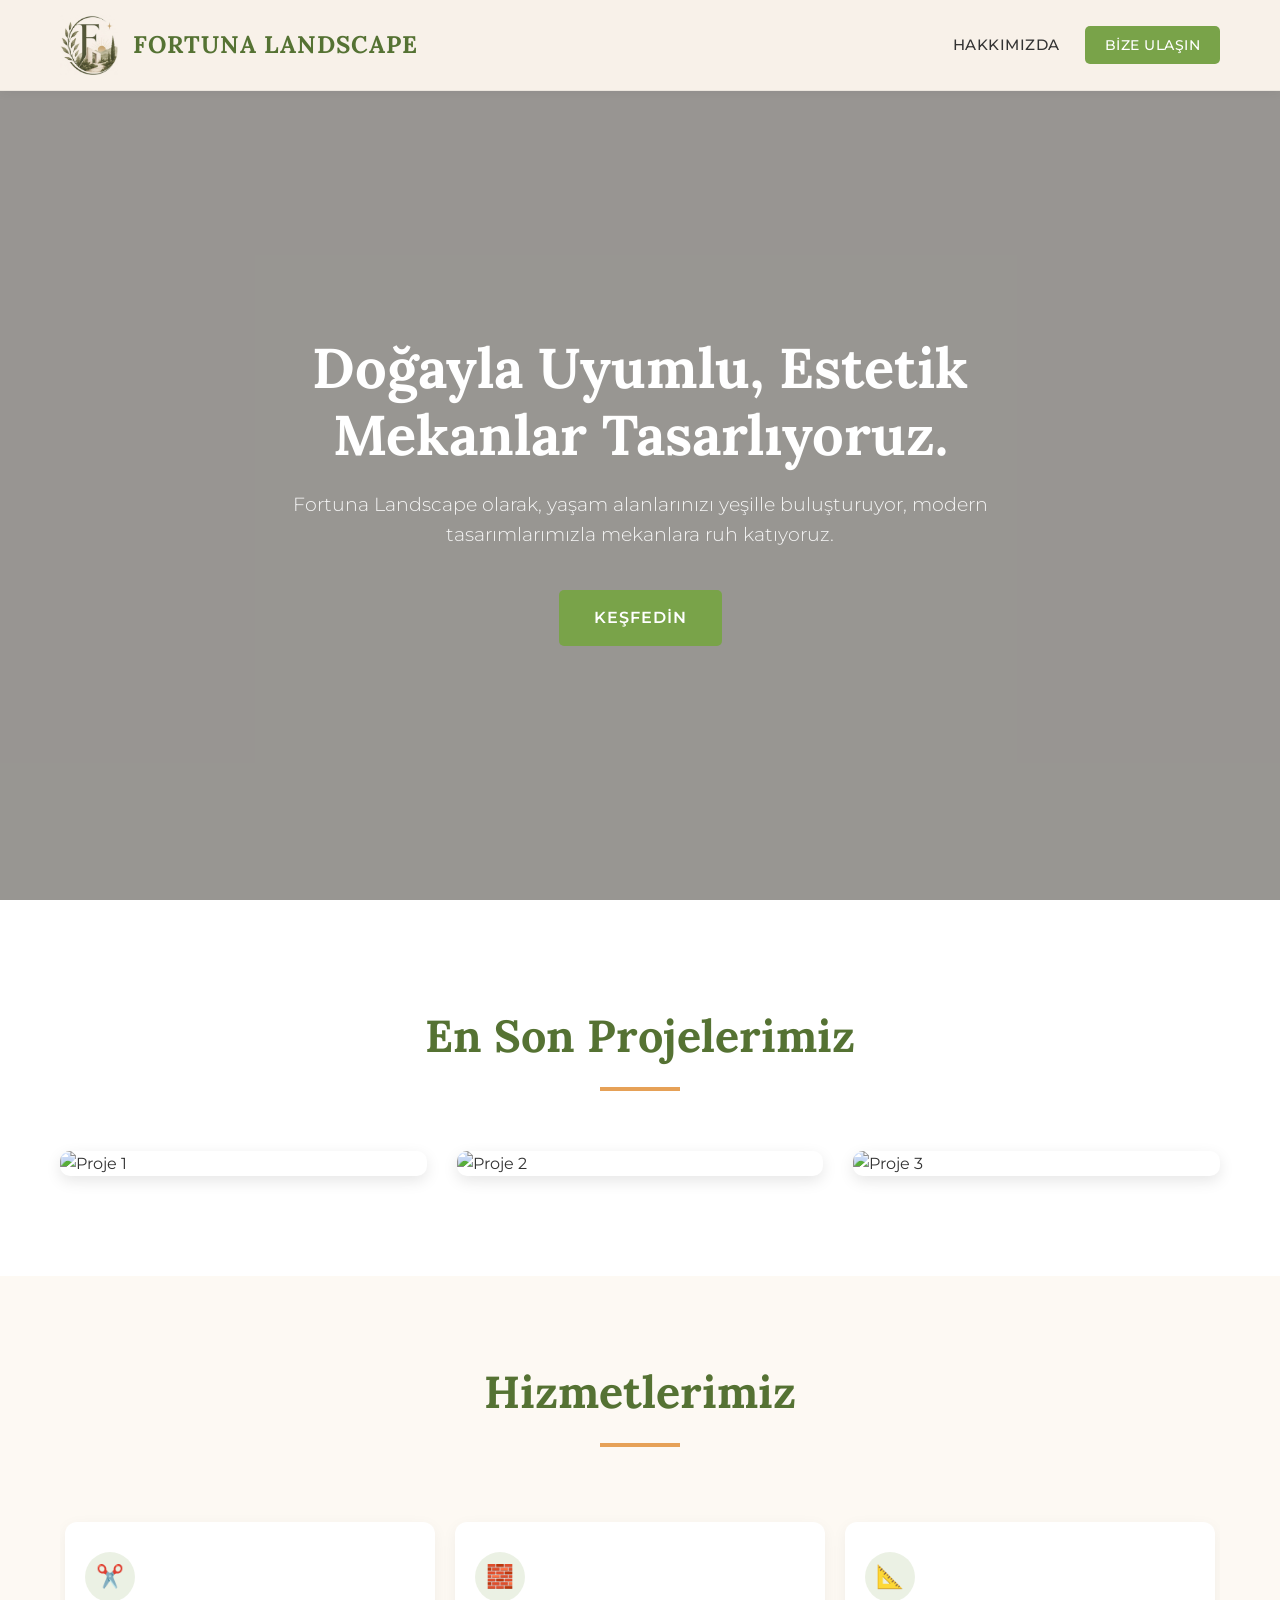
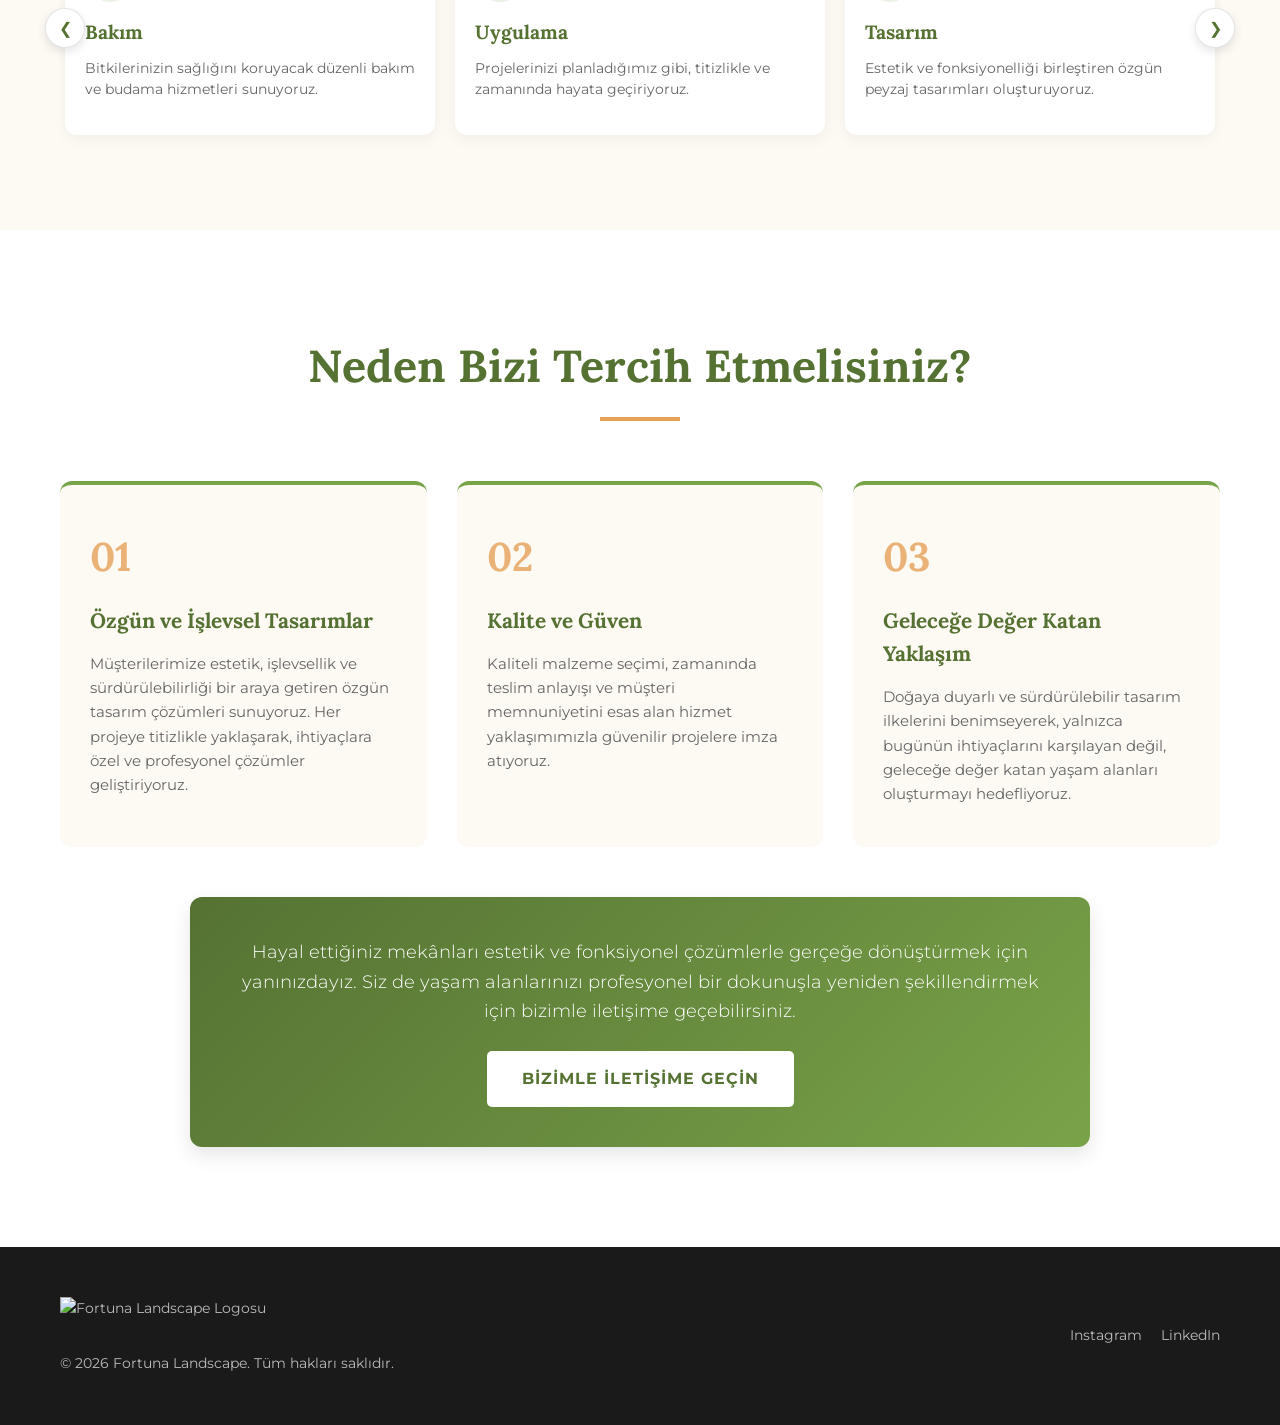
==== commit fe816507: "321" ====
--- a/index.html
+++ b/index.html
@@ -5,27 +5,24 @@
     <meta name="viewport" content="width=device-width, initial-scale=1.0">
     <title>Fortuna Landscape | Modern Peyzaj Mimarlığı</title>
     <link rel="stylesheet" href="style.css">
-    <!-- Modern tipografi için Google Fonts ekliyoruz (Montserrat ve Lora) -->
+    <!-- Google Fonts (Montserrat ve Lora) -->
     <link rel="preconnect" href="https://fonts.googleapis.com">
     <link rel="preconnect" href="https://fonts.gstatic.com" crossorigin>
     <link href="https://fonts.googleapis.com/css2?family=Lora:ital,wght@0,400;0,700;1,400&family=Montserrat:wght@300;400;600;700&display=swap" rel="stylesheet">
 </head>
 <body>
 
-    
     <!-- Header / Navigasyon Bölümü -->
     <header>
         <div class="container">
-            <a href="#" class="logo-container">
+            <a href="index.html" class="logo-container">
                 <img src="images/mini logo.jpeg" alt="Fortuna Landscape Logosu" class="site-logo">
                 <h1 class="logo-text">Fortuna Landscape</h1>
             </a>
             <nav>
                 <ul>
-                    <li><a href="#projemiz">Projelerimiz</a></li>
-                    <li><a href="#hizmetler">Hizmetlerimiz</a></li>
-                    <li><a href="#hakimizda">Hakkımızda</a></li>
-                    <li><a href="#iletisim" class="cta-button">Bize Ulaşın</a></li>
+                    <li><a href="hakkimizda.html">Hakkımızda</a></li>
+                    <li><a href="contact.html" class="cta-button">Bize Ulaşın</a></li>
                 </ul>
             </nav>
         </div>
@@ -37,44 +34,76 @@
         <div class="container hero-content">
             <h2>Doğayla Uyumlu, Estetik Mekanlar Tasarlıyoruz.</h2>
             <p>Fortuna Landscape olarak, yaşam alanlarınızı yeşille buluşturuyor, modern tasarımlarımızla mekanlara ruh katıyoruz.</p>
-            <a href="#projemiz" class="btn">Keşfedin</a>
-        </div>
-    </section>
-
-    <!-- Projeler Bölümü -->
+            <a href="#neden-biz" class="btn">Keşfedin</a>
+        </div>
+    </section>
+
+<!-- Projeler Bölümü -->
     <section id="projemiz" class="projects">
         <div class="container">
             <h3 class="section-title">En Son Projelerimiz</h3>
             <div class="projects-grid">
+                
                 <!-- Proje Kartı 1 -->
-                <div class="project-card">
-                    <img src="https://images.unsplash.com/photo-1596464716127-f2a82984de30?q=80&w=600&auto=format&fit=crop" alt="Proje 1">
+                <div class="project-card" onclick="openGallery([
+                    'https://images.unsplash.com/photo-1596464716127-f2a82984de30?q=80&w=1000',
+                    'https://images.unsplash.com/photo-1585320806297-9794b3e4eeae?q=80&w=1000',
+                    'https://images.unsplash.com/photo-1557429287-b2e26467fc2b?q=80&w=1000'
+                ])">
+                    <img src="https://images.unsplash.com/photo-1596464716127-f2a82984de30?q=80&w=600" alt="Proje 1">
                     <div class="project-info">
                         <h4>Şehir Vahası, İstanbul</h4>
-                        <p>Modern şehir yaşamına yeşil bir dokunuş.</p>
-                    </div>
-                </div>
+                        <p>Galeriyi İncele &rarr;</p>
+                    </div>
+                </div>
+
                 <!-- Proje Kartı 2 -->
-                <div class="project-card">
-                    <img src="https://images.unsplash.com/photo-1534012117180-2a818c39d892?q=80&w=600&auto=format&fit=crop" alt="Proje 2">
+                <div class="project-card" onclick="openGallery([
+                    'https://images.unsplash.com/photo-1534012117180-2a818c39d892?q=80&w=1000',
+                    'https://images.unsplash.com/photo-1512917774080-9991f1c4c750?q=80&w=1000'
+                ])">
+                    <img src="https://images.unsplash.com/photo-1534012117180-2a818c39d892?q=80&w=600" alt="Proje 2">
                     <div class="project-info">
                         <h4>Akdeniz Bahçesi, Antalya</h4>
-                        <p>Doğal taş ve bitki örtüsünün uyumu.</p>
-                    </div>
-                </div>
+                        <p>Galeriyi İncele &rarr;</p>
+                    </div>
+                </div>
+
                 <!-- Proje Kartı 3 -->
-                <div class="project-card">
-                    <img src="https://images.unsplash.com/photo-1491951110014-9961633512a8?q=80&w=600&auto=format&fit=crop" alt="Proje 3">
+                <div class="project-card" onclick="openGallery([
+                    'https://images.unsplash.com/photo-1491951110014-9961633512a8?q=80&w=1000',
+                    'https://images.unsplash.com/photo-1513836279014-a89f7a76ae86?q=80&w=1000'
+                ])">
+                    <img src="https://images.unsplash.com/photo-1491951110014-9961633512a8?q=80&w=600" alt="Proje 3">
                     <div class="project-info">
                         <h4>Korunaklı Avlu, İzmir</h4>
-                        <p>Minimalist tasarım ile huzurlu bir köşe.</p>
-                    </div>
-                </div>
-            </div>
-        </div>
-    </section>
-
-    <!-- Hizmetler Bölümü -->
+                        <p>Galeriyi İncele &rarr;</p>
+                    </div>
+                </div>
+
+            </div>
+        </div>
+    </section>
+
+    <!-- Galeri Modal (Açılır Pencere) -->
+    <div id="projectModal" class="modal">
+        <div class="modal-content">
+            <span class="close-modal" onclick="closeGallery()">&times;</span>
+            
+            <div class="modal-body">
+                <!-- Sol Küçük Fotoğraflar (Thumbnails) -->
+                <div class="thumbnail-list" id="thumbnailList"></div>
+
+                <!-- Orta Ana Görsel ve Oklar -->
+                <div class="main-image-container">
+                    <button class="modal-arrow prev-arrow" onclick="changeImage(-1)">&#10094;</button>
+                    <img id="modalMainImg" src="" alt="Proje Görseli">
+                    <button class="modal-arrow next-arrow" onclick="changeImage(1)">&#10095;</button>
+                </div>
+            </div>
+        </div>
+    </div>
+    <!-- Hizmetler Bölümü (Dönen Slider) -->
     <section id="hizmetler" class="services">
         <div class="container">
             <h3 class="section-title">Hizmetlerimiz</h3>
@@ -130,27 +159,28 @@
             </div>
         </div>
     </section>
- <!-- Neden Bizi Tercih Etmelisiniz? Bölümü -->
+
+    <!-- Neden Bizi Tercih Etmelisiniz? Bölümü -->
     <section id="neden-biz" class="why-us">
         <div class="container">
             <h3 class="section-title">Neden Bizi Tercih Etmelisiniz?</h3>
             
             <div class="why-us-grid">
-                <!-- 1. Vurgu: Özgün Tasarım & Profesyonellik -->
+                <!-- 1. Vurgu -->
                 <div class="why-us-card">
                     <div class="why-us-number">01</div>
                     <h4>Özgün ve İşlevsel Tasarımlar</h4>
                     <p>Müşterilerimize estetik, işlevsellik ve sürdürülebilirliği bir araya getiren özgün tasarım çözümleri sunuyoruz. Her projeye titizlikle yaklaşarak, ihtiyaçlara özel ve profesyonel çözümler geliştiriyoruz.</p>
                 </div>
 
-                <!-- 2. Vurgu: Kalite & Zamanında Teslim -->
+                <!-- 2. Vurgu -->
                 <div class="why-us-card">
                     <div class="why-us-number">02</div>
                     <h4>Kalite ve Güven</h4>
                     <p>Kaliteli malzeme seçimi, zamanında teslim anlayışı ve müşteri memnuniyetini esas alan hizmet yaklaşımımızla güvenilir projelere imza atıyoruz.</p>
                 </div>
 
-                <!-- 3. Vurgu: Sürdürülebilirlik & Gelecek -->
+                <!-- 3. Vurgu -->
                 <div class="why-us-card">
                     <div class="why-us-number">03</div>
                     <h4>Geleceğe Değer Katan Yaklaşım</h4>
@@ -158,24 +188,11 @@
                 </div>
             </div>
 
-            <!-- Çağrı Metni (CTA) -->
+            <!-- Çağrı Metni (CTA) Kutusu -->
             <div class="why-us-cta">
                 <p>Hayal ettiğiniz mekânları estetik ve fonksiyonel çözümlerle gerçeğe dönüştürmek için yanınızdayız. Siz de yaşam alanlarınızı profesyonel bir dokunuşla yeniden şekillendirmek için bizimle iletişime geçebilirsiniz.</p>
-                <a href="#iletisim" class="btn">Bizimle İletişime Geçin</a>
-            </div>
-        </div>
-    </section>
-    <!-- İletişim Bölümü -->
-    <section id="iletisim" class="contact">
-        <div class="container">
-            <h3 class="section-title">İletişime Geçin</h3>
-            <p>Projeleriniz hakkında konuşmak veya bilgi almak için formu doldurun.</p>
-            <form id="contact-form">
-                <input type="text" name="ad" placeholder="Adınız Soyadınız" required>
-                <input type="email" name="email" placeholder="E-posta Adresiniz" required>
-                <textarea name="mesaj" placeholder="Mesajınız" rows="5" required></textarea>
-                <button type="submit" class="btn">Gönder</button>
-            </form>
+                <a href="contact.html" class="btn">Bizimle İletişime Geçin</a>
+            </div>
         </div>
     </section>
 
@@ -184,7 +201,7 @@
         <div class="container">
             <div class="footer-info">
                 <img src="logo.jpeg" alt="Fortuna Landscape Logosu" class="site-logo small">
-                <p>&copy; 2024 Fortuna Landscape. Tüm hakları saklıdır.</p>
+                <p>&copy; 2026 Fortuna Landscape. Tüm hakları saklıdır.</p>
             </div>
             <div class="footer-social">
                 <a href="#">Instagram</a>
--- a/style.css
+++ b/style.css
@@ -56,16 +56,16 @@
     font-family: var(--font-heading);
     font-weight: 700;
 }
-
 /* --- Header Stilleri --- */
 header {
-    background-color: var(--white);
+    background-color: #F8F1E9; /* İstediğiniz krem/açık ton */
     padding: 15px 0;
     position: fixed;
     top: 0;
     width: 100%;
     z-index: 1000;
     box-shadow: 0 2px 10px rgba(0,0,0,0.05);
+    border-bottom: 1px solid rgba(0, 0, 0, 0.05); /* Şık hafif bir alt çizgi */
 }
 
 header .container {
@@ -595,4 +595,340 @@
     .why-us-cta p {
         font-size: 1rem;
     }
+}
+/* --- İletişim Sayfası Stilleri (contact.html) --- */
+.page-banner {
+    background: linear-gradient(135deg, var(--secondary-color), var(--primary-color));
+    color: var(--white);
+    padding: 140px 0 60px; /* Header payı ile birlikte */
+    text-align: center;
+}
+
+.page-banner h2 {
+    font-size: 3rem;
+    margin-bottom: 10px;
+}
+
+.page-banner p {
+    font-size: 1.1rem;
+    font-weight: 300;
+    opacity: 0.9;
+}
+
+.contact-page {
+    padding: 80px 0;
+    background-color: var(--light-color);
+}
+
+.contact-wrapper {
+    display: grid;
+    grid-template-columns: 1fr 1.2fr;
+    gap: 40px;
+}
+
+/* Sol Kart: Bilgiler */
+.contact-info-card {
+    background-color: var(--white);
+    padding: 40px;
+    border-radius: 12px;
+    box-shadow: 0 5px 20px rgba(0, 0, 0, 0.05);
+}
+
+.contact-info-card h3, .contact-form-card h3 {
+    font-size: 1.8rem;
+    color: var(--secondary-color);
+    margin-bottom: 15px;
+}
+
+.contact-info-card > p {
+    color: var(--text-color-muted);
+    font-size: 0.95rem;
+    margin-bottom: 30px;
+}
+
+.info-items {
+    display: flex;
+    flex-direction: column;
+    gap: 25px;
+}
+
+.info-item {
+    display: flex;
+    align-items: flex-start;
+    gap: 15px;
+}
+
+.info-icon {
+    font-size: 1.5rem;
+    background-color: rgba(121, 163, 73, 0.15);
+    width: 45px;
+    height: 45px;
+    border-radius: 50%;
+    display: flex;
+    align-items: center;
+    justify-content: center;
+    flex-shrink: 0;
+}
+
+.info-item h4 {
+    font-size: 1.05rem;
+    color: var(--dark-color);
+    margin-bottom: 3px;
+}
+
+.info-item p {
+    color: var(--text-color-muted);
+    font-size: 0.9rem;
+    line-height: 1.4;
+}
+
+/* Sağ Kart: Form */
+.contact-form-card {
+    background-color: var(--white);
+    padding: 40px;
+    border-radius: 12px;
+    box-shadow: 0 5px 20px rgba(0, 0, 0, 0.05);
+}
+
+.form-group {
+    margin-bottom: 20px;
+}
+
+.form-group label {
+    display: block;
+    font-size: 0.9rem;
+    font-weight: 600;
+    color: var(--dark-color);
+    margin-bottom: 8px;
+}
+
+.form-group input, .form-group textarea {
+    width: 100%;
+    padding: 12px 15px;
+    border: 1px solid #e0e0e0;
+    border-radius: 6px;
+    font-family: var(--font-body);
+    font-size: 0.95rem;
+    transition: var(--transition);
+}
+
+.form-group input:focus, .form-group textarea:focus {
+    outline: none;
+    border-color: var(--primary-color);
+    box-shadow: 0 0 0 3px rgba(121, 163, 73, 0.2);
+}
+
+.contact-form-card .btn {
+    width: 100%;
+    border: none;
+}
+
+/* Harita Alanı */
+.map-section {
+    padding-bottom: 80px;
+    background-color: var(--light-color);
+}
+
+.map-placeholder {
+    width: 100%;
+    height: 300px;
+    background-color: #e9ecef;
+    border-radius: 12px;
+    display: flex;
+    align-items: center;
+    justify-content: center;
+    color: var(--text-color-muted);
+    font-weight: 600;
+    border: 2px dashed #ccc;
+}
+
+/* Responsive (Mobil / Tablet) */
+@media (max-width: 992px) {
+    .contact-wrapper {
+        grid-template-columns: 1fr;
+    }
+}
+/* --- Modal Galeri Stilleri --- */
+.project-card {
+    cursor: pointer;
+}
+
+.modal {
+    display: none; 
+    position: fixed;
+    z-index: 2000;
+    left: 0;
+    top: 0;
+    width: 100%;
+    height: 100%;
+    background-color: rgba(0, 0, 0, 0.75);
+    align-items: center;
+    justify-content: center;
+    backdrop-filter: blur(5px);
+}
+
+.modal-content {
+    background-color: #ffffff;
+    border-radius: 12px;
+    width: 90%;
+    max-width: 1000px;
+    height: 80vh;
+    position: relative;
+    padding: 20px;
+    box-shadow: 0 10px 30px rgba(0,0,0,0.3);
+    display: flex;
+    flex-direction: column;
+}
+
+.close-modal {
+    position: absolute;
+    top: 15px;
+    right: 20px;
+    font-size: 2rem;
+    font-weight: bold;
+    color: #333;
+    cursor: pointer;
+    z-index: 10;
+    transition: var(--transition);
+}
+
+.close-modal:hover {
+    color: var(--primary-color);
+}
+
+.modal-body {
+    display: flex;
+    gap: 20px;
+    height: 100%;
+    align-items: center;
+    padding-top: 20px;
+}
+
+/* Sol Dikey Thumbnail Listesi */
+.thumbnail-list {
+    display: flex;
+    flex-direction: column;
+    gap: 12px;
+    width: 100px;
+    height: 100%;
+    overflow-y: auto;
+    padding-right: 5px;
+}
+
+.thumbnail-list::-webkit-scrollbar {
+    width: 4px;
+}
+
+.thumbnail-list::-webkit-scrollbar-thumb {
+    background-color: #ccc;
+    border-radius: 4px;
+}
+
+.thumb-img {
+    width: 100%;
+    height: 70px;
+    object-fit: cover;
+    border-radius: 6px;
+    cursor: pointer;
+    opacity: 0.6;
+    border: 2px solid transparent;
+    transition: var(--transition);
+}
+
+.thumb-img.active, .thumb-img:hover {
+    opacity: 1;
+    border-color: var(--primary-color);
+}
+
+/* Orta Ana Görsel Alanı */
+.main-image-container {
+    flex: 1;
+    height: 100%;
+    position: relative;
+    display: flex;
+    align-items: center;
+    justify-content: center;
+    background-color: #f9f9f9;
+    border-radius: 8px;
+    overflow: hidden;
+}
+
+.main-image-container img {
+    max-width: 100%;
+    max-height: 100%;
+    object-fit: contain;
+}
+
+/* Ok Butonları */
+.modal-arrow {
+    position: absolute;
+    top: 50%;
+    transform: translateY(-50%);
+    background: rgba(255, 255, 255, 0.8);
+    color: #333;
+    border: none;
+    width: 40px;
+    height: 40px;
+    border-radius: 50%;
+    font-size: 1.2rem;
+    cursor: pointer;
+    transition: var(--transition);
+    z-index: 5;
+}
+
+.modal-arrow:hover {
+    background: var(--primary-color);
+    color: #fff;
+}
+
+.prev-arrow { left: 15px; }
+.next-arrow { right: 15px; }
+
+/* Mobil Uyum */
+@media (max-width: 768px) {
+    .modal-body {
+        flex-direction: column-reverse;
+    }
+    .thumbnail-list {
+        flex-direction: row;
+        width: 100%;
+        height: 70px;
+        overflow-x: auto;
+    }
+    .thumb-img {
+        width: 70px;
+    }
+}
+/* --- Hakkımızda Tek Paragraf Sayfa Stili --- */
+.about-single-page {
+    padding: 90px 0 120px;
+    background-color: var(--light-color);
+}
+
+.about-paragraph-box {
+    max-width: 850px;
+    margin: 0 auto;
+    background-color: var(--white);
+    padding: 50px 40px;
+    border-radius: 12px;
+    box-shadow: 0 5px 20px rgba(0, 0, 0, 0.04);
+    border-left: 5px solid var(--primary-color);
+}
+
+.about-paragraph-box p {
+    font-size: 1.15rem;
+    line-height: 1.85;
+    color: var(--dark-color);
+    font-weight: 300;
+    text-align: justify;
+}
+
+@media (max-width: 600px) {
+    .about-paragraph-box {
+        padding: 30px 20px;
+    }
+    .about-paragraph-box p {
+        font-size: 1rem;
+        text-align: left;
+    }
 }
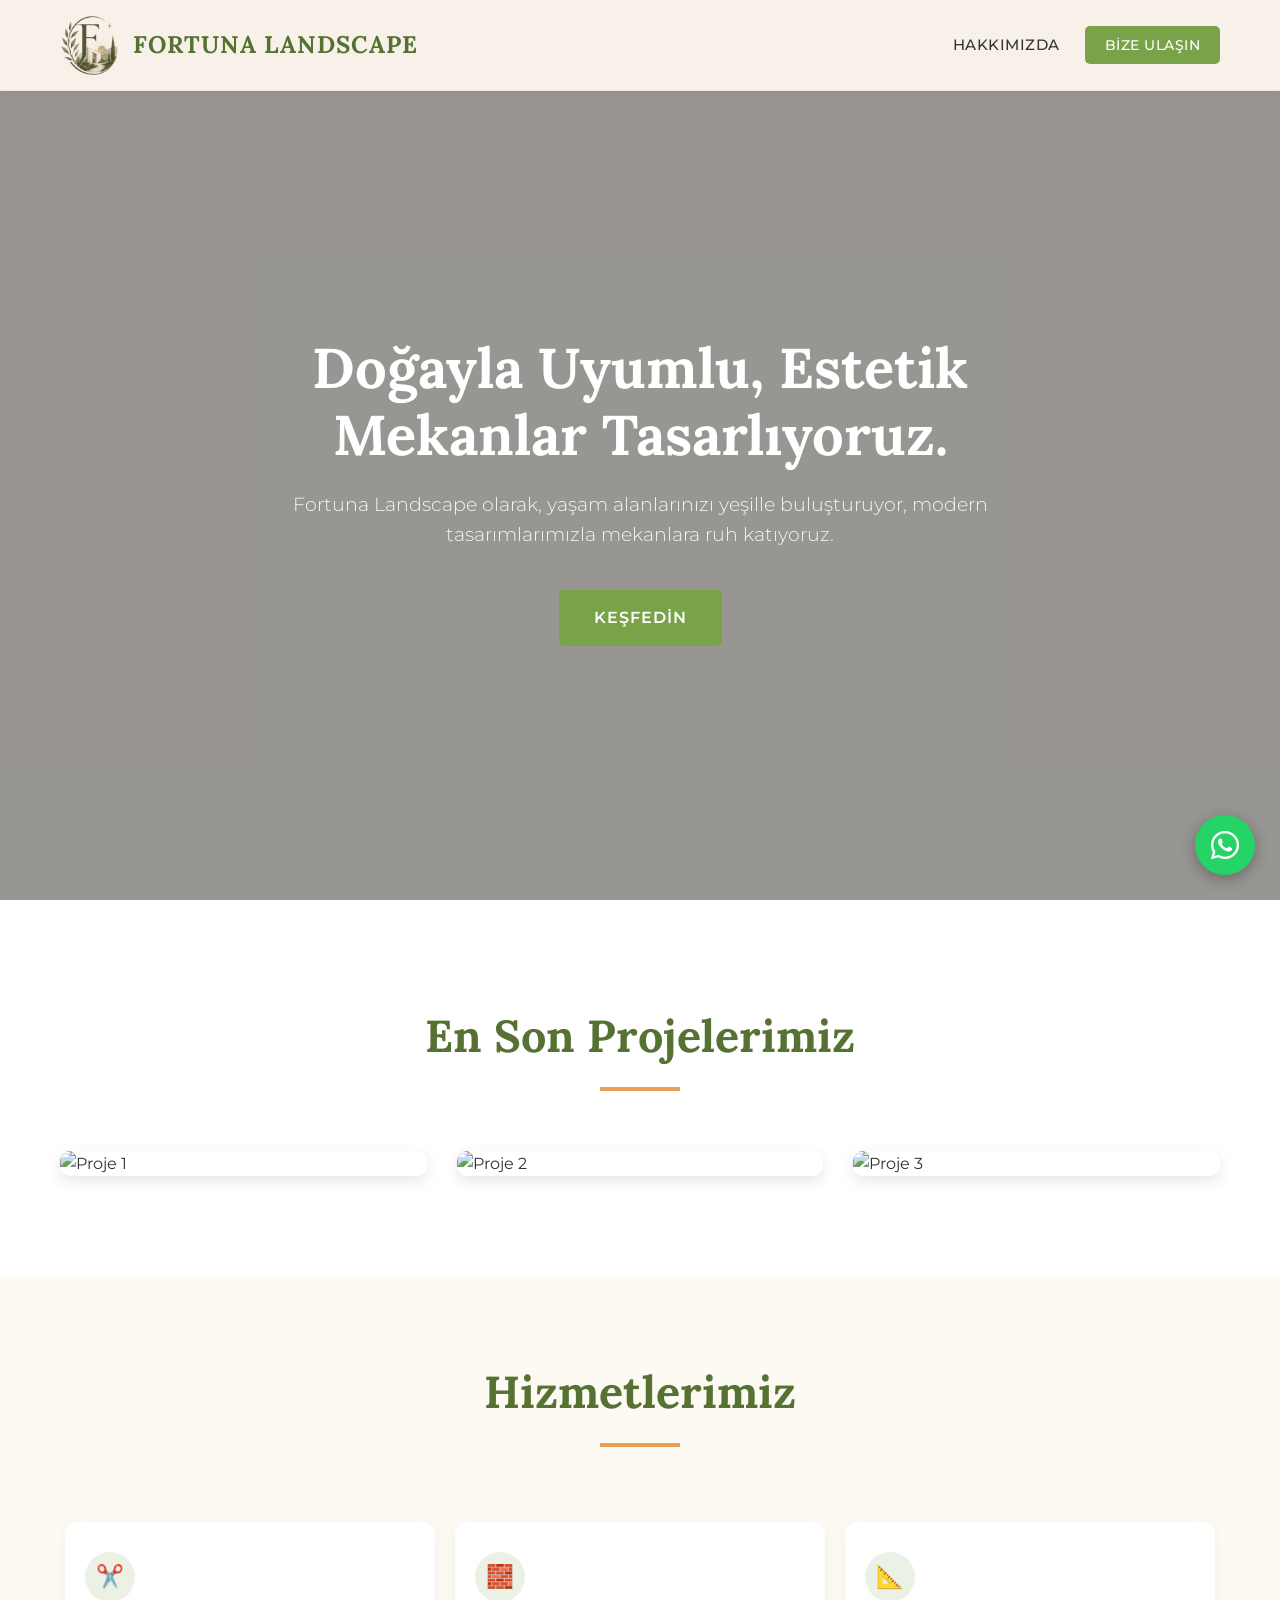
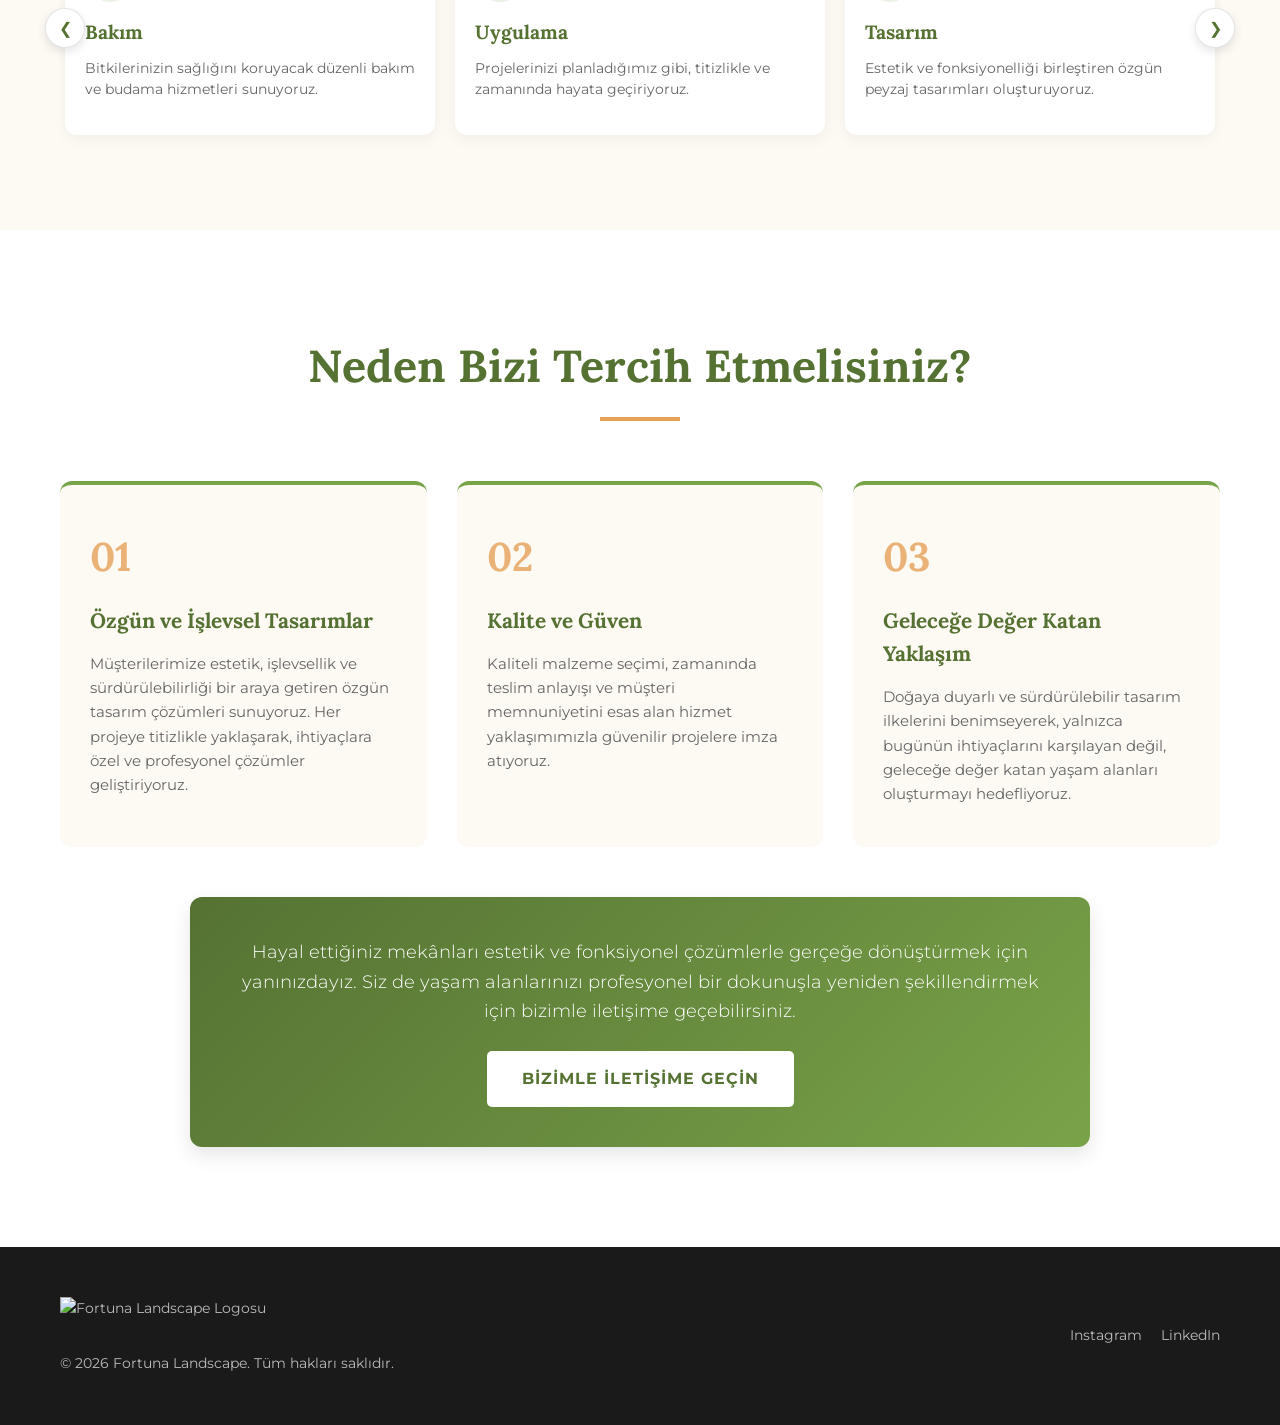
==== commit 5989a21c: "1531" ====
--- a/index.html
+++ b/index.html
@@ -9,6 +9,8 @@
     <link rel="preconnect" href="https://fonts.googleapis.com">
     <link rel="preconnect" href="https://fonts.gstatic.com" crossorigin>
     <link href="https://fonts.googleapis.com/css2?family=Lora:ital,wght@0,400;0,700;1,400&family=Montserrat:wght@300;400;600;700&display=swap" rel="stylesheet">
+    <!-- Font Awesome İkon Kütüphanesi -->
+    <link rel="stylesheet" href="https://cdnjs.cloudflare.com/ajax/libs/font-awesome/6.5.1/css/all.min.css">
 </head>
 <body>
 
@@ -195,7 +197,10 @@
             </div>
         </div>
     </section>
-
+<!-- Sağ Alt Sabit WhatsApp Butonu -->
+    <a href="https://wa.me/905000000000?text=Merhaba,%20projem%20hakk%C4%B1nda%20bilgi%20almak%20istiyorum." class="fixed-whatsapp" target="_blank" title="WhatsApp ile İletişime Geçin">
+        <i class="fa-brands fa-whatsapp"></i>
+    </a>
     <!-- Footer -->
     <footer>
         <div class="container">
--- a/style.css
+++ b/style.css
@@ -931,4 +931,105 @@
         font-size: 1rem;
         text-align: left;
     }
+}
+/* --- WhatsApp Kartı ve Sabit Buton Stilleri --- */
+
+/* İletişim Sayfasındaki WhatsApp Kartı */
+.contact-whatsapp-card {
+    background-color: var(--white);
+    padding: 40px;
+    border-radius: 12px;
+    box-shadow: 0 5px 20px rgba(0, 0, 0, 0.05);
+    text-align: center;
+    display: flex;
+    flex-direction: column;
+    align-items: center;
+    justify-content: center;
+    border-top: 5px solid #25D366; /* WhatsApp Yeşili */
+}
+
+/* Kart Üstündeki Büyük İkon */
+.whatsapp-card-icon i {
+    font-size: 4rem;
+    color: #25D366;
+}
+
+.contact-whatsapp-card h3 {
+    font-size: 1.8rem;
+    color: var(--secondary-color);
+    margin-bottom: 15px;
+}
+
+.contact-whatsapp-card p {
+    color: var(--text-color-muted);
+    font-size: 0.95rem;
+    line-height: 1.6;
+    margin-bottom: 30px;
+}
+
+/* Buton İçi İkon */
+.whatsapp-btn-large i {
+    font-size: 1.3rem;
+}
+
+.whatsapp-btn-large:hover {
+    background-color: #128C7E;
+    transform: translateY(-3px);
+    box-shadow: 0 6px 20px rgba(18, 140, 126, 0.4);
+    color: #ffffff;
+}
+
+/* Sağ Alt Sabit WhatsApp Butonu */
+.fixed-whatsapp {
+    position: fixed !important;
+    bottom: 25px !important;
+    right: 25px !important;
+    width: 60px !important;
+    height: 60px !important;
+    background-color: #25D366;
+    border-radius: 50%;
+    display: flex !important;
+    align-items: center;
+    justify-content: center;
+    box-shadow: 0 4px 15px rgba(0, 0, 0, 0.3);
+    z-index: 999999 !important; /* Diğer tüm elemanların üstünde durması için */
+    text-decoration: none;
+    transition: transform 0.3s ease, background-color 0.3s ease;
+    animation: pulse-wa 2s infinite;
+}
+
+.fixed-whatsapp i {
+    font-size: 32px !important;
+    color: #ffffff !important;
+    line-height: 1;
+}
+
+.fixed-whatsapp:hover {
+    background-color: #128C7E;
+    transform: scale(1.1);
+}
+
+/* Hafif Yanıp Sönme (Pulse) Animasyonu */
+@keyframes pulse-wa {
+    0% {
+        box-shadow: 0 0 0 0 rgba(37, 211, 102, 0.7);
+    }
+    70% {
+        box-shadow: 0 0 0 15px rgba(37, 211, 102, 0);
+    }
+    100% {
+        box-shadow: 0 0 0 0 rgba(37, 211, 102, 0);
+    }
+}
+
+@media (max-width: 600px) {
+    .fixed-whatsapp {
+        bottom: 15px !important;
+        right: 15px !important;
+        width: 50px !important;
+        height: 50px !important;
+    }
+    .fixed-whatsapp i {
+        font-size: 26px !important;
+    }
 }
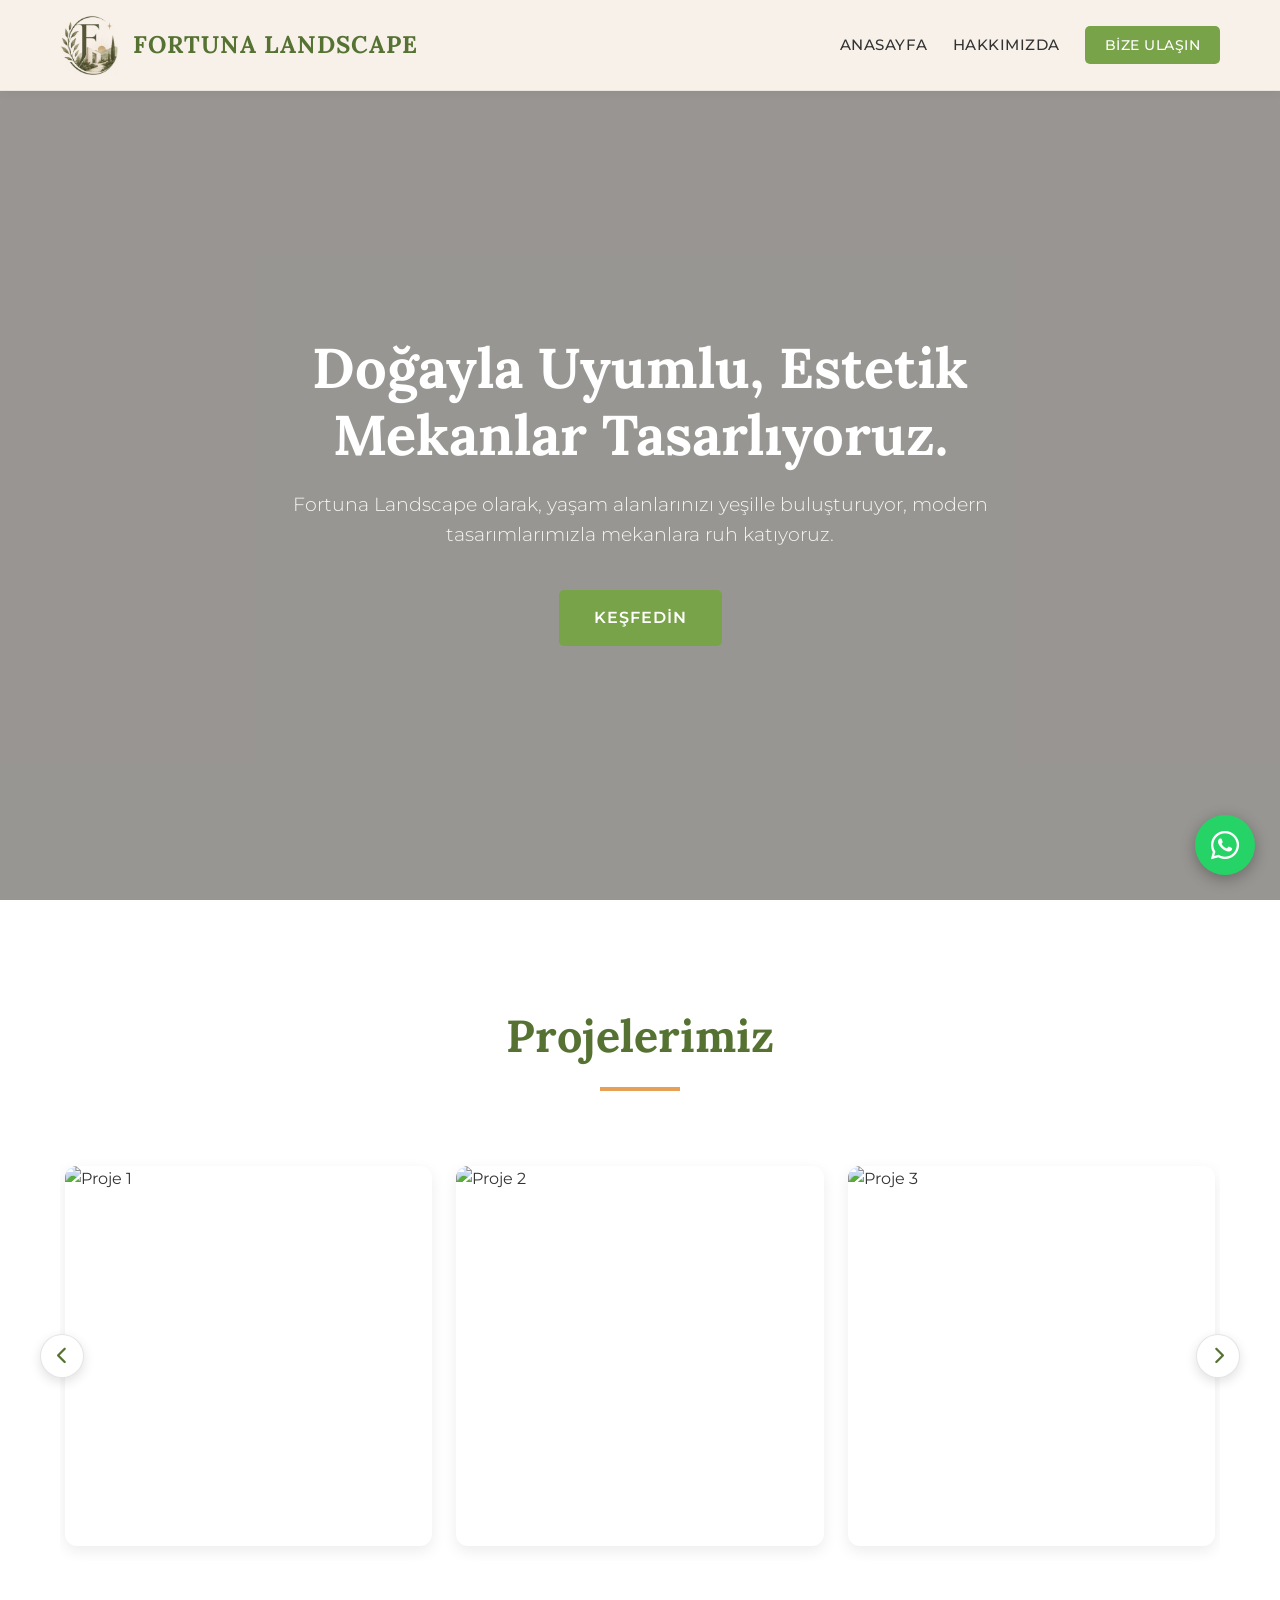
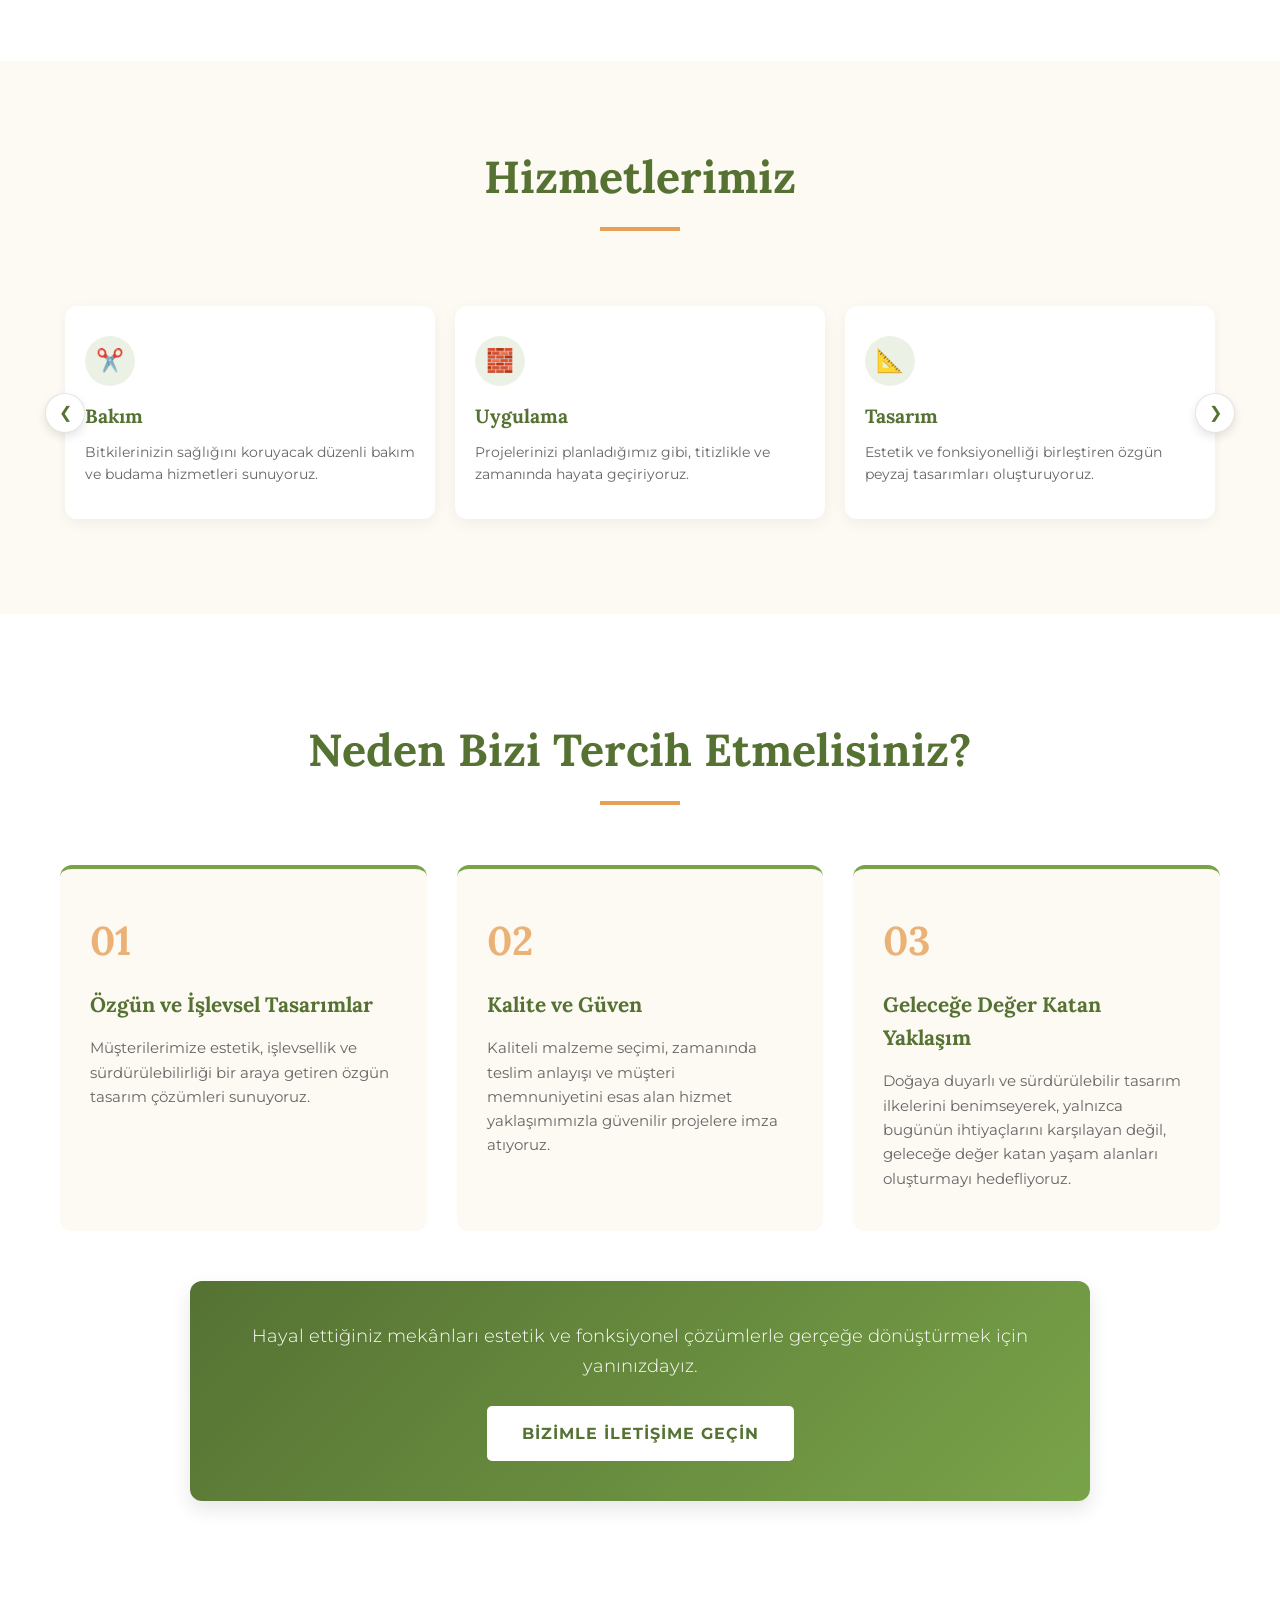
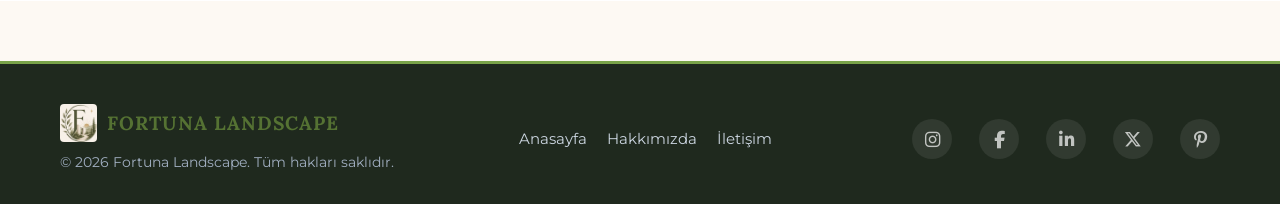
==== commit e9252229: "321" ====
--- a/index.html
+++ b/index.html
@@ -13,16 +13,34 @@
     <link rel="stylesheet" href="https://cdnjs.cloudflare.com/ajax/libs/font-awesome/6.5.1/css/all.min.css">
 </head>
 <body>
+    <!-- YÜKLEME EKRANI (PRELOADER) -->
+    <div id="preloader">
+        <div class="loader-content">
+            <div class="spinner-wrapper">
+                <div class="spinner"></div>
+                <img src="images/mini logo.jpeg" alt="Fortuna Landscape" class="loader-logo">
+            </div>
+        </div>
+    </div>
 
     <!-- Header / Navigasyon Bölümü -->
     <header>
-        <div class="container">
+        <div class="container header-container">
+            <!-- Logo ve İsim -->
             <a href="index.html" class="logo-container">
                 <img src="images/mini logo.jpeg" alt="Fortuna Landscape Logosu" class="site-logo">
                 <h1 class="logo-text">Fortuna Landscape</h1>
             </a>
-            <nav>
+
+            <!-- Hamburger Menü Butonu (Mobilde Görünür) -->
+            <button class="hamburger-menu" id="hamburgerMenu" aria-label="Menüyü Aç">
+                <i class="fa-solid fa-bars"></i>
+            </button>
+
+            <!-- Navigasyon Menüsü -->
+            <nav class="nav-menu" id="navMenu">
                 <ul>
+                    <li><a href="index.html">Anasayfa</a></li>
                     <li><a href="hakkimizda.html">Hakkımızda</a></li>
                     <li><a href="contact.html" class="cta-button">Bize Ulaşın</a></li>
                 </ul>
@@ -40,49 +58,68 @@
         </div>
     </section>
 
-<!-- Projeler Bölümü -->
-    <section id="projemiz" class="projects">
+    <!-- Projeler Bölümü -->
+    <section class="projects" id="projects">
         <div class="container">
-            <h3 class="section-title">En Son Projelerimiz</h3>
-            <div class="projects-grid">
-                
-                <!-- Proje Kartı 1 -->
-                <div class="project-card" onclick="openGallery([
-                    'https://images.unsplash.com/photo-1596464716127-f2a82984de30?q=80&w=1000',
-                    'https://images.unsplash.com/photo-1585320806297-9794b3e4eeae?q=80&w=1000',
-                    'https://images.unsplash.com/photo-1557429287-b2e26467fc2b?q=80&w=1000'
-                ])">
-                    <img src="https://images.unsplash.com/photo-1596464716127-f2a82984de30?q=80&w=600" alt="Proje 1">
-                    <div class="project-info">
-                        <h4>Şehir Vahası, İstanbul</h4>
-                        <p>Galeriyi İncele &rarr;</p>
-                    </div>
-                </div>
-
-                <!-- Proje Kartı 2 -->
-                <div class="project-card" onclick="openGallery([
-                    'https://images.unsplash.com/photo-1534012117180-2a818c39d892?q=80&w=1000',
-                    'https://images.unsplash.com/photo-1512917774080-9991f1c4c750?q=80&w=1000'
-                ])">
-                    <img src="https://images.unsplash.com/photo-1534012117180-2a818c39d892?q=80&w=600" alt="Proje 2">
-                    <div class="project-info">
-                        <h4>Akdeniz Bahçesi, Antalya</h4>
-                        <p>Galeriyi İncele &rarr;</p>
-                    </div>
-                </div>
-
-                <!-- Proje Kartı 3 -->
-                <div class="project-card" onclick="openGallery([
-                    'https://images.unsplash.com/photo-1491951110014-9961633512a8?q=80&w=1000',
-                    'https://images.unsplash.com/photo-1513836279014-a89f7a76ae86?q=80&w=1000'
-                ])">
-                    <img src="https://images.unsplash.com/photo-1491951110014-9961633512a8?q=80&w=600" alt="Proje 3">
-                    <div class="project-info">
-                        <h4>Korunaklı Avlu, İzmir</h4>
-                        <p>Galeriyi İncele &rarr;</p>
-                    </div>
-                </div>
-
+            <h2 class="section-title">Projelerimiz</h2>
+            
+            <div class="projects-slider-container">
+                <!-- Sol Ok Butonu -->
+                <button class="project-slider-btn prev-project-btn" id="prevProjectBtn" aria-label="Önceki Projeler">
+                    <i class="fa-solid fa-chevron-left"></i>
+                </button>
+
+                <!-- Yatay Kayan Proje Listesi -->
+                <div class="projects-track" id="projectsTrack">
+                    
+                    <!-- Proje 1 -->
+                    <div class="project-card" onclick="openGallery([
+                        'https://images.unsplash.com/photo-1557429287-b2e26467fc2b?q=80&w=1200',
+                        'https://images.unsplash.com/photo-1585320806297-9794b3e4eeae?q=80&w=1200'
+                    ])">
+                        <img src="https://images.unsplash.com/photo-1557429287-b2e26467fc2b?q=80&w=800&auto=format&fit=crop" alt="Proje 1">
+                        <div class="project-info">
+                            <h4>Villa Peyzaj Tasarımı</h4>
+                        </div>
+                    </div>
+
+                    <!-- Proje 2 -->
+                    <div class="project-card" onclick="openGallery([
+                        'https://images.unsplash.com/photo-1585320806297-9794b3e4eeae?q=80&w=1200',
+                        'https://images.unsplash.com/photo-1598902108854-10e335adac99?q=80&w=1200'
+                    ])">
+                        <img src="https://images.unsplash.com/photo-1585320806297-9794b3e4eeae?q=80&w=800&auto=format&fit=crop" alt="Proje 2">
+                        <div class="project-info">
+                            <h4>Modern Bahçe Düzenlemesi</h4>
+                        </div>
+                    </div>
+
+                    <!-- Proje 3 -->
+                    <div class="project-card" onclick="openGallery([
+                        'https://images.unsplash.com/photo-1598902108854-10e335adac99?q=80&w=1200'
+                    ])">
+                        <img src="https://images.unsplash.com/photo-1598902108854-10e335adac99?q=80&w=800&auto=format&fit=crop" alt="Proje 3">
+                        <div class="project-info">
+                            <h4>Site İçi Peyzaj Uygulaması</h4>
+                        </div>
+                    </div>
+
+                    <!-- Proje 4 -->
+                    <div class="project-card" onclick="openGallery([
+                        'https://images.unsplash.com/photo-1512917774080-9991f1c4c750?q=80&w=1200'
+                    ])">
+                        <img src="https://images.unsplash.com/photo-1512917774080-9991f1c4c750?q=80&w=800&auto=format&fit=crop" alt="Proje 4">
+                        <div class="project-info">
+                            <h4>Otel Bahçe Konsepti</h4>
+                        </div>
+                    </div>
+
+                </div>
+
+                <!-- Sağ Ok Butonu -->
+                <button class="project-slider-btn next-project-btn" id="nextProjectBtn" aria-label="Sonraki Projeler">
+                    <i class="fa-solid fa-chevron-right"></i>
+                </button>
             </div>
         </div>
     </section>
@@ -98,13 +135,14 @@
 
                 <!-- Orta Ana Görsel ve Oklar -->
                 <div class="main-image-container">
-                    <button class="modal-arrow prev-arrow" onclick="changeImage(-1)">&#10094;</button>
+                    <button class="modal-arrow prev-arrow" onclick="changeImage(-1, event)">&#10094;</button>
                     <img id="modalMainImg" src="" alt="Proje Görseli">
-                    <button class="modal-arrow next-arrow" onclick="changeImage(1)">&#10095;</button>
+                    <button class="modal-arrow next-arrow" onclick="changeImage(1, event)">&#10095;</button>
                 </div>
             </div>
         </div>
     </div>
+
     <!-- Hizmetler Bölümü (Dönen Slider) -->
     <section id="hizmetler" class="services">
         <div class="container">
@@ -168,21 +206,18 @@
             <h3 class="section-title">Neden Bizi Tercih Etmelisiniz?</h3>
             
             <div class="why-us-grid">
-                <!-- 1. Vurgu -->
                 <div class="why-us-card">
                     <div class="why-us-number">01</div>
                     <h4>Özgün ve İşlevsel Tasarımlar</h4>
-                    <p>Müşterilerimize estetik, işlevsellik ve sürdürülebilirliği bir araya getiren özgün tasarım çözümleri sunuyoruz. Her projeye titizlikle yaklaşarak, ihtiyaçlara özel ve profesyonel çözümler geliştiriyoruz.</p>
-                </div>
-
-                <!-- 2. Vurgu -->
+                    <p>Müşterilerimize estetik, işlevsellik ve sürdürülebilirliği bir araya getiren özgün tasarım çözümleri sunuyoruz.</p>
+                </div>
+
                 <div class="why-us-card">
                     <div class="why-us-number">02</div>
                     <h4>Kalite ve Güven</h4>
                     <p>Kaliteli malzeme seçimi, zamanında teslim anlayışı ve müşteri memnuniyetini esas alan hizmet yaklaşımımızla güvenilir projelere imza atıyoruz.</p>
                 </div>
 
-                <!-- 3. Vurgu -->
                 <div class="why-us-card">
                     <div class="why-us-number">03</div>
                     <h4>Geleceğe Değer Katan Yaklaşım</h4>
@@ -190,31 +225,59 @@
                 </div>
             </div>
 
-            <!-- Çağrı Metni (CTA) Kutusu -->
             <div class="why-us-cta">
-                <p>Hayal ettiğiniz mekânları estetik ve fonksiyonel çözümlerle gerçeğe dönüştürmek için yanınızdayız. Siz de yaşam alanlarınızı profesyonel bir dokunuşla yeniden şekillendirmek için bizimle iletişime geçebilirsiniz.</p>
+                <p>Hayal ettiğiniz mekânları estetik ve fonksiyonel çözümlerle gerçeğe dönüştürmek için yanınızdayız.</p>
                 <a href="contact.html" class="btn">Bizimle İletişime Geçin</a>
             </div>
         </div>
     </section>
-<!-- Sağ Alt Sabit WhatsApp Butonu -->
+
+    <!-- Sağ Alt Sabit WhatsApp Butonu -->
     <a href="https://wa.me/905000000000?text=Merhaba,%20projem%20hakk%C4%B1nda%20bilgi%20almak%20istiyorum." class="fixed-whatsapp" target="_blank" title="WhatsApp ile İletişime Geçin">
         <i class="fa-brands fa-whatsapp"></i>
     </a>
-    <!-- Footer -->
+
+    <!-- Footer Bölümü -->
     <footer>
-        <div class="container">
-            <div class="footer-info">
-                <img src="logo.jpeg" alt="Fortuna Landscape Logosu" class="site-logo small">
-                <p>&copy; 2026 Fortuna Landscape. Tüm hakları saklıdır.</p>
-            </div>
+        <div class="container footer-container">
+            <!-- Logo ve Telif Bilgisi -->
+            <div class="footer-brand">
+                <a href="index.html" class="logo-container">
+                    <img src="images/mini logo.jpeg" alt="Fortuna Landscape Logosu" class="site-logo small">
+                    <span class="logo-text">Fortuna Landscape</span>
+                </a>
+                <p class="copyright">&copy; 2026 Fortuna Landscape. Tüm hakları saklıdır.</p>
+            </div>
+
+            <!-- Hızlı Menü Linkleri -->
+            <div class="footer-nav">
+                <ul>
+                    <li><a href="index.html">Anasayfa</a></li>
+                    <li><a href="hakkimizda.html">Hakkımızda</a></li>
+                    <li><a href="contact.html">İletişim</a></li>
+                </ul>
+            </div>
+
+            <!-- Sosyal Medya İkon Linkleri (PHP Dinamik Yapısına Uyumlu) -->
             <div class="footer-social">
-                <a href="#">Instagram</a>
-                <a href="#">LinkedIn</a>
+                <a href="https://instagram.com" target="_blank" rel="noopener noreferrer" class="social-icon instagram" title="Instagram">
+                    <i class="fa-brands fa-instagram"></i>
+                </a>
+                <a href="https://facebook.com" target="_blank" rel="noopener noreferrer" class="social-icon facebook" title="Facebook">
+                    <i class="fa-brands fa-facebook-f"></i>
+                </a>
+                <a href="https://linkedin.com" target="_blank" rel="noopener noreferrer" class="social-icon linkedin" title="LinkedIn">
+                    <i class="fa-brands fa-linkedin-in"></i>
+                </a>
+                <a href="https://x.com" target="_blank" rel="noopener noreferrer" class="social-icon x-twitter" title="X (Twitter)">
+                    <i class="fa-brands fa-x-twitter"></i>
+                </a>
+                <a href="https://pinterest.com" target="_blank" rel="noopener noreferrer" class="social-icon pinterest" title="Pinterest">
+                    <i class="fa-brands fa-pinterest-p"></i>
+                </a>
             </div>
         </div>
     </footer>
-
     <script src="app.js"></script>
 </body>
 </html>
--- a/style.css
+++ b/style.css
@@ -1,15 +1,18 @@
-/* --- Global Stiller --- */
+/* ==========================================
+   FORTUNA LANDSCAPE - TEMEL STİLLER (GLOBAL)
+   ========================================== */
+
 :root {
     --primary-color: #79A349; /* Fıstık Yeşili - Temel Renk */
-    --secondary-color: #557233; /* Daha Koyu Yeşil - Vurgu */
+    --secondary-color: #557233; /* Koyu Yeşil - Vurgu */
     --accent-color: #E6A157; /* Logodaki Altın/Güneş Rengi - Detaylar */
-    --light-color: #FDF9F3; /* Çok Açık Arka Plan Rengi */
+    --light-color: #FDF9F3; /* Krem Arka Plan Rengi */
     --dark-color: #333333; /* Koyu Metin Rengi */
     --text-color-muted: #666666;
     --white: #ffffff;
     --transition: all 0.3s ease;
-    --font-heading: 'Lora', serif; /* Başlıklar için Serif */
-    --font-body: 'Montserrat', sans-serif; /* Gövde Metni için Sans-Serif */
+    --font-heading: 'Lora', serif; /* Başlıklar için Serif Font */
+    --font-body: 'Montserrat', sans-serif; /* Gövde Metni için Sans-Serif Font */
 }
 
 * {
@@ -19,7 +22,7 @@
 }
 
 html {
-    scroll-behavior: smooth; /* Yumuşak kaydırma */
+    scroll-behavior: smooth;
     font-size: 16px;
 }
 
@@ -56,16 +59,20 @@
     font-family: var(--font-heading);
     font-weight: 700;
 }
-/* --- Header Stilleri --- */
+
+/* ==========================================
+   HEADER & NAVİGASYON
+   ========================================== */
+
 header {
-    background-color: #F8F1E9; /* İstediğiniz krem/açık ton */
+    background-color: #F8F1E9;
     padding: 15px 0;
     position: fixed;
     top: 0;
     width: 100%;
     z-index: 1000;
     box-shadow: 0 2px 10px rgba(0,0,0,0.05);
-    border-bottom: 1px solid rgba(0, 0, 0, 0.05); /* Şık hafif bir alt çizgi */
+    border-bottom: 1px solid rgba(0, 0, 0, 0.05);
 }
 
 header .container {
@@ -81,7 +88,7 @@
 }
 
 .site-logo {
-    height: 60px; /* Logonun boyutu */
+    height: 60px;
 }
 
 .site-logo.small {
@@ -129,17 +136,20 @@
     transform: translateY(-2px);
 }
 
-/* --- Hero Stilleri --- */
+/* ==========================================
+   HERO (GİRİŞ) BÖLÜMÜ
+   ========================================== */
+
 .hero {
     height: 100vh;
-    background-image: url('https://images.unsplash.com/photo-1557429287-b2e26467fc2b?q=80&w=2000&auto=format&fit=crop'); /* Örnek peyzaj görseli */
+    background-image: url('https://images.unsplash.com/photo-1557429287-b2e26467fc2b?q=80&w=2000&auto=format&fit=crop');
     background-size: cover;
     background-position: center;
     display: flex;
     align-items: center;
     position: relative;
     color: var(--white);
-    padding-top: 80px; /* Header yüksekliği */
+    padding-top: 80px;
 }
 
 .hero-overlay {
@@ -148,7 +158,7 @@
     left: 0;
     width: 100%;
     height: 100%;
-    background-color: rgba(0, 0, 0, 0.4); /* Görseli karartmak için */
+    background-color: rgba(0, 0, 0, 0.4);
     z-index: 1;
 }
 
@@ -191,7 +201,10 @@
     transform: translateY(-3px);
 }
 
-/* --- Bölüm Başlıkları --- */
+/* ==========================================
+   GENEL BÖLÜM BAŞLIKLARI
+   ========================================== */
+
 .section-title {
     font-size: 2.8rem;
     text-align: center;
@@ -205,70 +218,135 @@
     display: block;
     width: 80px;
     height: 4px;
-    background-color: var(--accent-color); /* Logodaki altın renk */
+    background-color: var(--accent-color);
     margin: 15px auto 0;
 }
 
-/* --- Projeler Bölümü Stilleri --- */
+/* ==========================================
+   PROJELER BÖLÜMÜ (YATAY SLIDER)
+   ========================================== */
+
 .projects {
     padding: 100px 0;
     background-color: var(--white);
 }
 
-.projects-grid {
-    display: grid;
-    grid-template-columns: repeat(auto-fit, minmax(300px, 1fr));
-    gap: 30px;
-}
-
-.project-card {
+.projects-slider-container {
+    position: relative;
+    display: flex;
+    align-items: center;
+    width: 100%;
+}
+
+.projects-track {
+    display: flex;
+    gap: 24px;
+    overflow-x: auto;
+    scroll-behavior: smooth;
+    padding: 15px 5px;
+    scrollbar-width: none;
+    width: 100%;
+}
+
+.projects-track::-webkit-scrollbar {
+    display: none;
+}
+
+/* Proje Kart Yapısı */
+.projects-track .project-card {
+    flex: 0 0 calc((100% - 48px) / 3);
+    max-width: calc((100% - 48px) / 3);
     position: relative;
     overflow: hidden;
-    border-radius: 10px;
-    box-shadow: 0 5px 15px rgba(0,0,0,0.1);
-}
-
-.project-card img {
+    border-radius: 12px;
+    box-shadow: 0 5px 15px rgba(0, 0, 0, 0.08);
+    cursor: pointer;
+    box-sizing: border-box;
+    transition: transform 0.3s ease, box-shadow 0.3s ease;
+}
+
+.projects-track .project-card:hover {
+    transform: translateY(-5px);
+    box-shadow: 0 10px 25px rgba(0, 0, 0, 0.12);
+}
+
+.projects-track .project-card img {
     width: 100%;
-    height: 400px;
+    height: 380px;
     object-fit: cover;
-    transition: var(--transition);
-}
-
-.project-info {
+    display: block;
+    transition: transform 0.4s ease;
+}
+
+.projects-track .project-card:hover img {
+    transform: scale(1.05);
+}
+
+/* Proje İsim Alanı (Masaüstü Hover) */
+.projects-track .project-info {
     position: absolute;
     bottom: 0;
     left: 0;
     width: 100%;
-    padding: 30px;
-    background: linear-gradient(to top, rgba(0,0,0,0.8), transparent);
+    padding: 25px 20px;
+    background: linear-gradient(to top, rgba(0, 0, 0, 0.85) 0%, rgba(0, 0, 0, 0.4) 60%, transparent 100%);
     color: var(--white);
-    transform: translateY(20px);
+    transform: translateY(100%);
     opacity: 0;
-    transition: var(--transition);
-}
-
-.project-card:hover img {
-    transform: scale(1.05);
-}
-
-.project-card:hover .project-info {
+    transition: transform 0.35s ease, opacity 0.35s ease;
+    pointer-events: none;
+}
+
+.projects-track .project-card:hover .project-info {
     transform: translateY(0);
     opacity: 1;
 }
 
-.project-info h4 {
+.projects-track .project-info h4 {
     font-family: var(--font-heading);
-    font-size: 1.5rem;
-    margin-bottom: 5px;
-}
-
-.project-info p {
-    font-size: 0.9rem;
-    font-weight: 300;
-}
-
-/* --- Yana Kayan Hizmetler Bölümü Stilleri --- */
+    font-size: 1.25rem;
+    font-weight: 600;
+    margin: 0;
+    color: var(--white);
+    text-shadow: 0 2px 4px rgba(0, 0, 0, 0.5);
+}
+
+.projects-track .project-info p {
+    display: none; /* Paragraf metnini gizle */
+}
+
+/* Ok Butonları */
+.project-slider-btn {
+    background-color: var(--white);
+    color: var(--secondary-color);
+    border: 1px solid rgba(0, 0, 0, 0.1);
+    width: 44px;
+    height: 44px;
+    border-radius: 50%;
+    cursor: pointer;
+    font-size: 1.1rem;
+    position: absolute;
+    z-index: 10;
+    box-shadow: 0 4px 12px rgba(0, 0, 0, 0.12);
+    transition: all 0.3s ease;
+    display: flex;
+    align-items: center;
+    justify-content: center;
+}
+
+.project-slider-btn:hover {
+    background-color: var(--primary-color);
+    color: var(--white);
+    transform: scale(1.08);
+}
+
+.prev-project-btn { left: -20px; }
+.next-project-btn { right: -20px; }
+
+/* ==========================================
+   HİZMETLER BÖLÜMÜ
+   ========================================== */
+
 .services {
     padding: 80px 0;
     background-color: var(--light-color);
@@ -287,19 +365,16 @@
     overflow-x: auto;
     scroll-behavior: smooth;
     padding: 15px 5px;
-    scrollbar-width: none; /* Firefox kaydırma çubuğunu gizler */
+    scrollbar-width: none;
     width: 100%;
 }
 
-/* Chrome, Safari ve Opera için kaydırma çubuğunu gizle */
 .services-track::-webkit-scrollbar {
     display: none;
 }
 
-/* KART BOYUTLANDIRMALARI */
 .service-card {
-    /* Masaüstü: Tam 3 kart sığacak şekilde genişlik (gap düşülerek) */
-    flex: 0 0 calc((100% - 40px) / 3); 
+    flex: 0 0 calc((100% - 40px) / 3);
     max-width: calc((100% - 40px) / 3);
     background-color: var(--white);
     padding: 30px 20px;
@@ -321,7 +396,7 @@
 .icon-box {
     width: 50px;
     height: 50px;
-    background-color: rgba(121, 163, 73, 0.15); /* Fıstık yeşilinin hafif şeffaf tonu */
+    background-color: rgba(121, 163, 73, 0.15);
     border-radius: 50%;
     display: flex;
     align-items: center;
@@ -342,7 +417,6 @@
     line-height: 1.5;
 }
 
-/* Ok Butonları */
 .slider-btn {
     background-color: var(--white);
     color: var(--secondary-color);
@@ -363,146 +437,13 @@
     color: var(--white);
 }
 
-.prev-btn {
-    left: -15px;
-}
-
-.next-btn {
-    right: -15px;
-}
-
-/* --- Hakkımızda Bölümü Stilleri --- */
-.about {
-    padding: 100px 0;
-    background-color: var(--white);
-}
-
-.about-content {
-    display: flex;
-    align-items: center;
-    gap: 50px;
-}
-
-.about-text {
-    flex: 1;
-}
-
-.about-text p {
-    margin-bottom: 20px;
-    font-size: 1.1rem;
-    color: var(--dark-color);
-}
-
-.about-image {
-    flex: 1;
-}
-
-.about-image img {
-    border-radius: 10px;
-    box-shadow: 0 5px 20px rgba(0,0,0,0.1);
-}
-
-/* --- İletişim Bölümü Stilleri --- */
-.contact {
-    padding: 100px 0;
-    background-color: var(--secondary-color);
-    color: var(--white);
-    text-align: center;
-}
-
-.contact .section-title {
-    color: var(--white);
-}
-
-.contact .section-title::after {
-    background-color: var(--primary-color);
-}
-
-.contact p {
-    margin-bottom: 50px;
-    color: rgba(255, 255, 255, 0.8);
-}
-
-#contact-form {
-    max-width: 600px;
-    margin: 0 auto;
-    text-align: left;
-}
-
-#contact-form input, #contact-form textarea {
-    width: 100%;
-    padding: 15px;
-    margin-bottom: 20px;
-    border-radius: 5px;
-    border: none;
-    font-family: var(--font-body);
-}
-
-#contact-form textarea {
-    resize: vertical;
-}
-
-#contact-form button {
-    display: block;
-    width: 100%;
-}
-
-/* --- Footer Stilleri --- */
-footer {
-    background-color: #1a1a1a;
-    color: rgba(255, 255, 255, 0.7);
-    padding: 50px 0;
-    font-size: 0.9rem;
-}
-
-footer .container {
-    display: flex;
-    justify-content: space-between;
-    align-items: center;
-}
-
-.footer-info {
-    display: flex;
-    flex-direction: column;
-    gap: 15px;
-}
-
-.footer-social a {
-    margin-left: 15px;
-    color: rgba(255, 255, 255, 0.7);
-}
-
-.footer-social a:hover {
-    color: var(--primary-color);
-}
-
-/* --- Mobil ve Medya Uyumluluğu (Responsive) --- */
-@media (max-width: 992px) {
-    .hero h2 { font-size: 2.8rem; }
-    .about-content { flex-direction: column; }
-    .service-card {
-        flex: 0 0 calc((100% - 20px) / 2); /* Tablette 2 kart göster */
-        max-width: calc((100% - 20px) / 2);
-    }
-}
-
-@media (max-width: 768px) {
-    header .container { flex-direction: column; gap: 10px; }
-    nav ul { flex-direction: column; gap: 10px; text-align: center; width: 100%; }
-    .hero { text-align: center; padding-top: 120px; }
-    .hero h2 { font-size: 2.2rem; }
-    .section-title { font-size: 2.2rem; }
-}
-
-@media (max-width: 600px) {
-    .service-card {
-        flex: 0 0 100%; /* Mobilde tam ekrana 1 kart oturur, taşma yapmaz */
-        max-width: 100%;
-    }
-    .prev-btn { left: -5px; }
-    .next-btn { right: -5px; }
-}
-/* --- Neden Bizi Tercih Etmelisiniz? Stilleri --- */
+.prev-btn { left: -15px; }
+.next-btn { right: -15px; }
+
+/* ==========================================
+   NEDEN BİZİ TERCİH ETMELİSİNİZ?
+   ========================================== */
+
 .why-us {
     padding: 100px 0;
     background-color: var(--white);
@@ -550,7 +491,6 @@
     line-height: 1.6;
 }
 
-/* Alt Çağrı Metni Kutusu */
 .why-us-cta {
     background: linear-gradient(135deg, var(--secondary-color), var(--primary-color));
     color: var(--white);
@@ -580,27 +520,65 @@
     color: var(--white);
 }
 
-/* Responsive Düzenlemeler */
-@media (max-width: 992px) {
-    .why-us-grid {
-        grid-template-columns: repeat(1, 1fr); /* Tablet ve mobilde alt alta dizilir */
-        gap: 25px;
-    }
-}
-
-@media (max-width: 600px) {
-    .why-us-cta {
-        padding: 25px 20px;
-    }
-    .why-us-cta p {
-        font-size: 1rem;
-    }
-}
-/* --- İletişim Sayfası Stilleri (contact.html) --- */
+/* ==========================================
+   HAKKIMIZDA & TEK PARAGRAF
+   ========================================== */
+
+.about {
+    padding: 100px 0;
+    background-color: var(--white);
+}
+
+.about-content {
+    display: flex;
+    align-items: center;
+    gap: 50px;
+}
+
+.about-text { flex: 1; }
+.about-text p {
+    margin-bottom: 20px;
+    font-size: 1.1rem;
+    color: var(--dark-color);
+}
+
+.about-image { flex: 1; }
+.about-image img {
+    border-radius: 10px;
+    box-shadow: 0 5px 20px rgba(0,0,0,0.1);
+}
+
+.about-single-page {
+    padding: 90px 0 120px;
+    background-color: var(--light-color);
+}
+
+.about-paragraph-box {
+    max-width: 850px;
+    margin: 0 auto;
+    background-color: var(--white);
+    padding: 50px 40px;
+    border-radius: 12px;
+    box-shadow: 0 5px 20px rgba(0, 0, 0, 0.04);
+    border-left: 5px solid var(--primary-color);
+}
+
+.about-paragraph-box p {
+    font-size: 1.15rem;
+    line-height: 1.85;
+    color: var(--dark-color);
+    font-weight: 300;
+    text-align: justify;
+}
+
+/* ==========================================
+   İLETİŞİM SAYFASI (contact.html)
+   ========================================== */
+
 .page-banner {
     background: linear-gradient(135deg, var(--secondary-color), var(--primary-color));
     color: var(--white);
-    padding: 140px 0 60px; /* Header payı ile birlikte */
+    padding: 140px 0 60px;
     text-align: center;
 }
 
@@ -626,132 +604,152 @@
     gap: 40px;
 }
 
-/* Sol Kart: Bilgiler */
 .contact-info-card {
+    background: #ffffff;
+    padding: 40px;
+    border-radius: 16px;
+    box-shadow: 0 10px 30px rgba(0, 0, 0, 0.05);
+    border: 1px solid rgba(0, 0, 0, 0.06);
+}
+
+.card-header h3 {
+    font-size: 1.8rem;
+    color: var(--secondary-color);
+    margin-bottom: 12px;
+    font-weight: 600;
+}
+
+.card-header p {
+    color: var(--text-color-muted);
+    font-size: 0.95rem;
+    line-height: 1.6;
+    margin-bottom: 32px;
+}
+
+.info-items {
+    display: flex;
+    flex-direction: column;
+    gap: 24px;
+}
+
+.info-item {
+    display: flex;
+    align-items: flex-start;
+    gap: 18px;
+    padding-bottom: 20px;
+    border-bottom: 1px solid #f0f0f0;
+    transition: transform 0.2s ease;
+}
+
+.info-item:last-child {
+    border-bottom: none;
+    padding-bottom: 0;
+}
+
+.info-content h4 {
+    font-size: 0.9rem;
+    text-transform: uppercase;
+    letter-spacing: 0.5px;
+    color: #888888;
+    margin-bottom: 4px;
+    font-weight: 600;
+}
+
+.info-content a, 
+.info-content p {
+    color: var(--dark-color);
+    font-size: 1rem;
+    line-height: 1.5;
+    text-decoration: none;
+    margin: 0;
+    transition: color 0.2s ease;
+}
+
+.info-content a:hover {
+    color: var(--primary-color);
+}
+
+.contact-whatsapp-card {
     background-color: var(--white);
     padding: 40px;
     border-radius: 12px;
     box-shadow: 0 5px 20px rgba(0, 0, 0, 0.05);
-}
-
-.contact-info-card h3, .contact-form-card h3 {
+    text-align: center;
+    display: flex;
+    flex-direction: column;
+    align-items: center;
+    justify-content: center;
+    border-top: 5px solid #25D366;
+}
+
+.whatsapp-card-icon i {
+    font-size: 4rem;
+    color: #25D366;
+}
+
+.contact-whatsapp-card h3 {
     font-size: 1.8rem;
     color: var(--secondary-color);
     margin-bottom: 15px;
 }
 
-.contact-info-card > p {
+.contact-whatsapp-card p {
     color: var(--text-color-muted);
     font-size: 0.95rem;
+    line-height: 1.6;
     margin-bottom: 30px;
 }
 
-.info-items {
-    display: flex;
-    flex-direction: column;
-    gap: 25px;
-}
-
-.info-item {
-    display: flex;
-    align-items: flex-start;
-    gap: 15px;
-}
-
-.info-icon {
-    font-size: 1.5rem;
-    background-color: rgba(121, 163, 73, 0.15);
-    width: 45px;
-    height: 45px;
+.whatsapp-btn-large i {
+    font-size: 1.3rem;
+}
+
+.whatsapp-btn-large:hover {
+    background-color: #128C7E;
+    transform: translateY(-3px);
+    box-shadow: 0 6px 20px rgba(18, 140, 126, 0.4);
+    color: #ffffff;
+}
+
+/* Sabit WhatsApp Butonu */
+.fixed-whatsapp {
+    position: fixed !important;
+    bottom: 25px !important;
+    right: 25px !important;
+    width: 60px !important;
+    height: 60px !important;
+    background-color: #25D366;
     border-radius: 50%;
-    display: flex;
+    display: flex !important;
     align-items: center;
     justify-content: center;
-    flex-shrink: 0;
-}
-
-.info-item h4 {
-    font-size: 1.05rem;
-    color: var(--dark-color);
-    margin-bottom: 3px;
-}
-
-.info-item p {
-    color: var(--text-color-muted);
-    font-size: 0.9rem;
-    line-height: 1.4;
-}
-
-/* Sağ Kart: Form */
-.contact-form-card {
-    background-color: var(--white);
-    padding: 40px;
-    border-radius: 12px;
-    box-shadow: 0 5px 20px rgba(0, 0, 0, 0.05);
-}
-
-.form-group {
-    margin-bottom: 20px;
-}
-
-.form-group label {
-    display: block;
-    font-size: 0.9rem;
-    font-weight: 600;
-    color: var(--dark-color);
-    margin-bottom: 8px;
-}
-
-.form-group input, .form-group textarea {
-    width: 100%;
-    padding: 12px 15px;
-    border: 1px solid #e0e0e0;
-    border-radius: 6px;
-    font-family: var(--font-body);
-    font-size: 0.95rem;
-    transition: var(--transition);
-}
-
-.form-group input:focus, .form-group textarea:focus {
-    outline: none;
-    border-color: var(--primary-color);
-    box-shadow: 0 0 0 3px rgba(121, 163, 73, 0.2);
-}
-
-.contact-form-card .btn {
-    width: 100%;
-    border: none;
-}
-
-/* Harita Alanı */
-.map-section {
-    padding-bottom: 80px;
-    background-color: var(--light-color);
-}
-
-.map-placeholder {
-    width: 100%;
-    height: 300px;
-    background-color: #e9ecef;
-    border-radius: 12px;
-    display: flex;
-    align-items: center;
-    justify-content: center;
-    color: var(--text-color-muted);
-    font-weight: 600;
-    border: 2px dashed #ccc;
-}
-
-/* Responsive (Mobil / Tablet) */
-@media (max-width: 992px) {
-    .contact-wrapper {
-        grid-template-columns: 1fr;
-    }
-}
-/* --- Modal Galeri Stilleri --- */
-.project-card {
-    cursor: pointer;
-}
+    box-shadow: 0 4px 15px rgba(0, 0, 0, 0.3);
+    z-index: 999999 !important;
+    text-decoration: none;
+    transition: transform 0.3s ease, background-color 0.3s ease;
+    animation: pulse-wa 2s infinite;
+}
+
+.fixed-whatsapp i {
+    font-size: 32px !important;
+    color: #ffffff !important;
+    line-height: 1;
+}
+
+.fixed-whatsapp:hover {
+    background-color: #128C7E;
+    transform: scale(1.1);
+}
+
+@keyframes pulse-wa {
+    0% { box-shadow: 0 0 0 0 rgba(37, 211, 102, 0.7); }
+    70% { box-shadow: 0 0 0 15px rgba(37, 211, 102, 0); }
+    100% { box-shadow: 0 0 0 0 rgba(37, 211, 102, 0); }
+}
+
+/* ==========================================
+   MODAL GALERİ STİLLERİ
+   ========================================== */
 
 .modal {
     display: none; 
@@ -804,7 +802,6 @@
     padding-top: 20px;
 }
 
-/* Sol Dikey Thumbnail Listesi */
 .thumbnail-list {
     display: flex;
     flex-direction: column;
@@ -840,7 +837,6 @@
     border-color: var(--primary-color);
 }
 
-/* Orta Ana Görsel Alanı */
 .main-image-container {
     flex: 1;
     height: 100%;
@@ -859,7 +855,6 @@
     object-fit: contain;
 }
 
-/* Ok Butonları */
 .modal-arrow {
     position: absolute;
     top: 50%;
@@ -884,152 +879,485 @@
 .prev-arrow { left: 15px; }
 .next-arrow { right: 15px; }
 
-/* Mobil Uyum */
+/* ==========================================
+   FOOTER
+   ========================================== */
+
+footer {
+    background-color: #1a1a1a;
+    color: rgba(255, 255, 255, 0.7);
+    padding: 50px 0;
+    font-size: 0.9rem;
+}
+
+footer .container {
+    display: flex;
+    justify-content: space-between;
+    align-items: center;
+}
+
+.footer-info {
+    display: flex;
+    flex-direction: column;
+    gap: 15px;
+}
+
+.footer-social a {
+    margin-left: 15px;
+    color: rgba(255, 255, 255, 0.7);
+}
+
+.footer-social a:hover {
+    color: var(--primary-color);
+}
+
+/* ==========================================
+   TABLET VE DÜŞÜK ÇÖZÜNÜRLÜK (max-width: 992px)
+   ========================================== */
+
+@media (max-width: 992px) {
+    .hero h2 { font-size: 2.8rem; }
+    .about-content { flex-direction: column; }
+    
+    .service-card {
+        flex: 0 0 calc((100% - 20px) / 2);
+        max-width: calc((100% - 20px) / 2);
+    }
+
+    .projects-track .project-card {
+        flex: 0 0 calc((100% - 24px) / 2);
+        max-width: calc((100% - 24px) / 2);
+    }
+
+    .why-us-grid {
+        grid-template-columns: repeat(1, 1fr);
+        gap: 25px;
+    }
+
+    .contact-wrapper {
+        grid-template-columns: 1fr;
+    }
+}
+
+/* ==========================================
+   MINIMALIST MOBIL UYUMLULUK (max-width: 768px)
+   ========================================== */
+
 @media (max-width: 768px) {
+    html {
+        font-size: 15px;
+    }
+
+    .container {
+        padding: 0 16px;
+    }
+
+    .section-title {
+        font-size: 1.8rem;
+        margin-bottom: 35px;
+    }
+
+    .section-title::after {
+        width: 50px;
+        height: 3px;
+        margin-top: 10px;
+    }
+
+    /* Header & Navigasyon */
+    header {
+        padding: 10px 0;
+    }
+
+    header .container {
+        flex-direction: column;
+        gap: 10px;
+    }
+
+    nav ul {
+        flex-direction: column;
+        gap: 10px;
+        text-align: center;
+        width: 100%;
+    }
+
+    /* Hero */
+    .hero {
+        height: 85vh;
+        text-align: center;
+        padding-top: 120px;
+    }
+
+    .hero h2 {
+        font-size: 2rem;
+        line-height: 1.3;
+        margin-bottom: 15px;
+    }
+
+    .hero p {
+        font-size: 0.95rem;
+        margin-bottom: 25px;
+    }
+
+    /* Sayfa İçi Boşluklar */
+    .projects, 
+    .services, 
+    .about, 
+    .why-us, 
+    .contact-page {
+        padding: 50px 0;
+    }
+
+    /* Projeler Bölümü Mobil Uyarlaması */
+    .projects-track .project-card {
+        flex: 0 0 100%;
+        max-width: 100%;
+    }
+
+    .projects-track .project-card img {
+        height: 280px;
+    }
+
+    .projects-track .project-info {
+        transform: translateY(0);
+        opacity: 1;
+        padding: 15px;
+        background: linear-gradient(to top, rgba(0, 0, 0, 0.75) 0%, transparent 100%);
+    }
+
+    .projects-track .project-info h4 {
+        font-size: 1.05rem;
+    }
+
+    .prev-project-btn { left: -8px; }
+    .next-project-btn { right: -8px; }
+
+    /* Kartlar & Gölge Düzleştirme (Minimalist Flat) */
+    .service-card,
+    .why-us-card,
+    .contact-info-card,
+    .contact-whatsapp-card {
+        border-radius: 10px;
+        box-shadow: 0 4px 12px rgba(0, 0, 0, 0.03);
+        border: 1px solid rgba(0, 0, 0, 0.04);
+    }
+
+    /* Modal Galeri */
     .modal-body {
         flex-direction: column-reverse;
     }
+
     .thumbnail-list {
         flex-direction: row;
         width: 100%;
         height: 70px;
         overflow-x: auto;
     }
+
     .thumb-img {
         width: 70px;
     }
-}
-/* --- Hakkımızda Tek Paragraf Sayfa Stili --- */
-.about-single-page {
-    padding: 90px 0 120px;
-    background-color: var(--light-color);
-}
-
-.about-paragraph-box {
-    max-width: 850px;
-    margin: 0 auto;
-    background-color: var(--white);
-    padding: 50px 40px;
-    border-radius: 12px;
-    box-shadow: 0 5px 20px rgba(0, 0, 0, 0.04);
-    border-left: 5px solid var(--primary-color);
-}
-
-.about-paragraph-box p {
-    font-size: 1.15rem;
-    line-height: 1.85;
-    color: var(--dark-color);
-    font-weight: 300;
-    text-align: justify;
+
+    /* Sabit WhatsApp */
+    .fixed-whatsapp {
+        bottom: 16px !important;
+        right: 16px !important;
+        width: 48px !important;
+        height: 48px !important;
+    }
+
+    .fixed-whatsapp i {
+        font-size: 24px !important;
+    }
 }
 
 @media (max-width: 600px) {
-    .about-paragraph-box {
-        padding: 30px 20px;
-    }
-    .about-paragraph-box p {
-        font-size: 1rem;
-        text-align: left;
-    }
-}
-/* --- WhatsApp Kartı ve Sabit Buton Stilleri --- */
-
-/* İletişim Sayfasındaki WhatsApp Kartı */
-.contact-whatsapp-card {
-    background-color: var(--white);
-    padding: 40px;
-    border-radius: 12px;
-    box-shadow: 0 5px 20px rgba(0, 0, 0, 0.05);
-    text-align: center;
+    .service-card {
+        flex: 0 0 100%;
+        max-width: 100%;
+    }
+
+    .prev-btn { left: -5px; }
+    .next-btn { right: -5px; }
+
+    .why-us-cta { padding: 25px 20px; }
+    .why-us-cta p { font-size: 1rem; }
+
+    .about-paragraph-box { padding: 30px 20px; }
+    .about-paragraph-box p { font-size: 1rem; text-align: left; }
+
+    .contact-info-card { padding: 20px 16px; }
+    .icon-box { width: 38px; height: 38px; }
+    .icon-box i { font-size: 0.95rem; }
+}
+/* --- Header Temel Düzen --- */
+.header-container {
+    display: flex;
+    justify-content: space-between;
+    align-items: center;
+    position: relative;
+}
+
+.hamburger-menu {
+    display: none; /* Masaüstünde gizli */
+    background: none;
+    border: none;
+    font-size: 1.6rem;
+    color: var(--secondary-color);
+    cursor: pointer;
+    padding: 5px;
+    z-index: 1001;
+    transition: transform 0.3s ease;
+}
+
+.hamburger-menu.active i {
+    transform: rotate(90deg); /* Menü açıldığında hafif dönme efekti */
+}
+
+/* ==========================================
+   MOBİL İÇİN HAMBURGER MENÜ STİLLERİ (<= 768px)
+   ========================================== */
+
+@media (max-width: 768px) {
+    header .container {
+        flex-direction: row; /* Logo ve hamburger ikonunu yan yana tutar */
+        justify-content: space-between;
+        align-items: center;
+    }
+
+    .hamburger-menu {
+        display: block; /* Mobilde hamburger ikonunu göster */
+    }
+
+    /* Mobil Açılır Menü Konfigürasyonu */
+    nav.nav-menu {
+        position: absolute;
+        top: 100%;
+        left: 0;
+        width: 100%;
+        background-color: #F8F1E9; /* Header ile aynı arka plan */
+        padding: 0;
+        max-height: 0;
+        overflow: hidden;
+        transition: max-height 0.4s ease, padding 0.3s ease, box-shadow 0.3s ease;
+        box-shadow: 0 10px 15px rgba(0, 0, 0, 0.05);
+    }
+
+    /* Hamburger menü tıklandığında açılan durum */
+    nav.nav-menu.active {
+        max-height: 300px; /* Menü yüksekliği */
+        padding: 20px 0;
+        border-bottom: 2px solid var(--primary-color);
+    }
+
+    nav.nav-menu ul {
+        flex-direction: column;
+        gap: 18px;
+        align-items: center;
+        width: 100%;
+    }
+
+    nav.nav-menu a {
+        font-size: 1.05rem;
+        font-weight: 600;
+        display: inline-block;
+    }
+
+    .cta-button {
+        margin-top: 5px;
+        padding: 8px 24px;
+    }
+}
+/* ==========================================
+   YÜKLEME EKRANI (PRELOADER) STİLLERİ
+   ========================================== */
+
+#preloader {
+    position: fixed;
+    top: 0;
+    left: 0;
+    width: 100%;
+    height: 100%;
+    background-color: var(--light-color, #F8F1E9); /* Arka plan krem tonu */
+    z-index: 999999;
+    display: flex;
+    justify-content: center;
+    align-items: center;
+    transition: opacity 0.5s ease, visibility 0.5s ease;
+}
+
+#preloader.hide-loader {
+    opacity: 0;
+    visibility: hidden;
+    pointer-events: none;
+}
+
+.loader-content {
+    display: flex;
+    justify-content: center;
+    align-items: center;
+}
+
+/* Kapsayıcı: İçindeki öğeleri bağımsız katmanlar olarak tam ortalar */
+.spinner-wrapper {
+    position: relative;
+    width: 100px;
+    height: 100px;
+    display: flex;
+    justify-content: center;
+    align-items: center;
+}
+
+/* Dönen Fıstık Yeşili Halka */
+.spinner {
+    position: absolute;
+    top: 0;
+    left: 0;
+    width: 100%;
+    height: 100%;
+    border: 3.5px solid rgba(121, 163, 73, 0.15); /* Hafif saydam yeşil zemin */
+    border-top: 3.5px solid var(--primary-color, #79A349); /* Dönen canlı yeşil ok */
+    border-radius: 50%;
+    animation: spin 1s linear infinite;
+    box-sizing: border-box;
+}
+
+/* Ortadaki Logo */
+.loader-logo {
+    width: 50px;
+    height: 50px;
+    object-fit: cover;
+    border-radius: 50%; /* Dairesel görünüm kazandırmak için */
+    z-index: 2;
+    animation: pulseLogo 1.6s ease-in-out infinite;
+}
+
+/* Animasyonlar */
+@keyframes spin {
+    0% { transform: rotate(0deg); }
+    100% { transform: rotate(360deg); }
+}
+
+@keyframes pulseLogo {
+    0%, 100% { transform: scale(0.92); opacity: 0.85; }
+    50% { transform: scale(1.02); opacity: 1; }
+}
+/* ==========================================
+   FOOTER VE SOSYAL MEDYA STİLLERİ
+   ========================================== */
+
+footer {
+    background-color: #1F291E; /* Koyu Doğa Yeşili Zemin */
+    color: #E2E8F0;
+    padding: 40px 0 30px;
+    margin-top: 60px;
+    border-top: 3px solid var(--primary-color, #79A349);
+}
+
+.footer-container {
+    display: flex;
+    flex-wrap: wrap;
+    justify-content: space-between;
+    align-items: center;
+    gap: 25px;
+}
+
+.footer-brand {
     display: flex;
     flex-direction: column;
-    align-items: center;
+    gap: 10px;
+}
+
+.footer-brand .logo-container {
+    display: flex;
+    align-items: center;
+    gap: 10px;
+    text-decoration: none;
+    color: #FFFFFF;
+}
+
+.footer-brand .site-logo.small {
+    height: 38px;
+    width: auto;
+    border-radius: 4px;
+}
+
+.footer-brand .logo-text {
+    font-family: 'Lora', serif;
+    font-size: 1.2rem;
+    font-weight: 700;
+}
+
+.footer-brand .copyright {
+    font-size: 0.85rem;
+    color: #A0AEC0;
+}
+
+/* Hızlı Menü */
+.footer-nav ul {
+    display: flex;
+    gap: 20px;
+    list-style: none;
+    padding: 0;
+    margin: 0;
+}
+
+.footer-nav a {
+    color: #CBD5E0;
+    text-decoration: none;
+    font-size: 0.95rem;
+    transition: color 0.3s ease;
+}
+
+.footer-nav a:hover {
+    color: var(--primary-color, #79A349);
+}
+
+/* Sosyal Medya İkonları */
+.footer-social {
+    display: flex;
+    align-items: center;
+    gap: 12px;
+}
+
+.social-icon {
+    display: inline-flex;
     justify-content: center;
-    border-top: 5px solid #25D366; /* WhatsApp Yeşili */
-}
-
-/* Kart Üstündeki Büyük İkon */
-.whatsapp-card-icon i {
-    font-size: 4rem;
-    color: #25D366;
-}
-
-.contact-whatsapp-card h3 {
-    font-size: 1.8rem;
-    color: var(--secondary-color);
-    margin-bottom: 15px;
-}
-
-.contact-whatsapp-card p {
-    color: var(--text-color-muted);
-    font-size: 0.95rem;
-    line-height: 1.6;
-    margin-bottom: 30px;
-}
-
-/* Buton İçi İkon */
-.whatsapp-btn-large i {
-    font-size: 1.3rem;
-}
-
-.whatsapp-btn-large:hover {
-    background-color: #128C7E;
-    transform: translateY(-3px);
-    box-shadow: 0 6px 20px rgba(18, 140, 126, 0.4);
-    color: #ffffff;
-}
-
-/* Sağ Alt Sabit WhatsApp Butonu */
-.fixed-whatsapp {
-    position: fixed !important;
-    bottom: 25px !important;
-    right: 25px !important;
-    width: 60px !important;
-    height: 60px !important;
-    background-color: #25D366;
+    align-items: center;
+    width: 40px;
+    height: 40px;
+    background-color: rgba(255, 255, 255, 0.08);
+    color: #FFFFFF;
     border-radius: 50%;
-    display: flex !important;
-    align-items: center;
-    justify-content: center;
-    box-shadow: 0 4px 15px rgba(0, 0, 0, 0.3);
-    z-index: 999999 !important; /* Diğer tüm elemanların üstünde durması için */
     text-decoration: none;
-    transition: transform 0.3s ease, background-color 0.3s ease;
-    animation: pulse-wa 2s infinite;
-}
-
-.fixed-whatsapp i {
-    font-size: 32px !important;
-    color: #ffffff !important;
-    line-height: 1;
-}
-
-.fixed-whatsapp:hover {
-    background-color: #128C7E;
-    transform: scale(1.1);
-}
-
-/* Hafif Yanıp Sönme (Pulse) Animasyonu */
-@keyframes pulse-wa {
-    0% {
-        box-shadow: 0 0 0 0 rgba(37, 211, 102, 0.7);
-    }
-    70% {
-        box-shadow: 0 0 0 15px rgba(37, 211, 102, 0);
-    }
-    100% {
-        box-shadow: 0 0 0 0 rgba(37, 211, 102, 0);
-    }
-}
-
-@media (max-width: 600px) {
-    .fixed-whatsapp {
-        bottom: 15px !important;
-        right: 15px !important;
-        width: 50px !important;
-        height: 50px !important;
-    }
-    .fixed-whatsapp i {
-        font-size: 26px !important;
+    font-size: 1.1rem;
+    transition: all 0.3s ease;
+}
+
+/* Hover Efektleri */
+.social-icon:hover {
+    transform: translateY(-4px);
+    color: #FFFFFF;
+}
+
+.social-icon.instagram:hover { background-color: #E1306C; }
+.social-icon.facebook:hover  { background-color: #1877F2; }
+.social-icon.linkedin:hover  { background-color: #0A66C2; }
+.social-icon.x-twitter:hover { background-color: #000000; }
+.social-icon.pinterest:hover { background-color: #BD081C; }
+
+/* Mobil Uyum (Responsive) */
+@media (max-width: 768px) {
+    .footer-container {
+        flex-direction: column;
+        text-align: center;
+        gap: 20px;
+    }
+
+    .footer-brand {
+        align-items: center;
+    }
+
+    .footer-nav ul {
+        justify-content: center;
     }
 }
